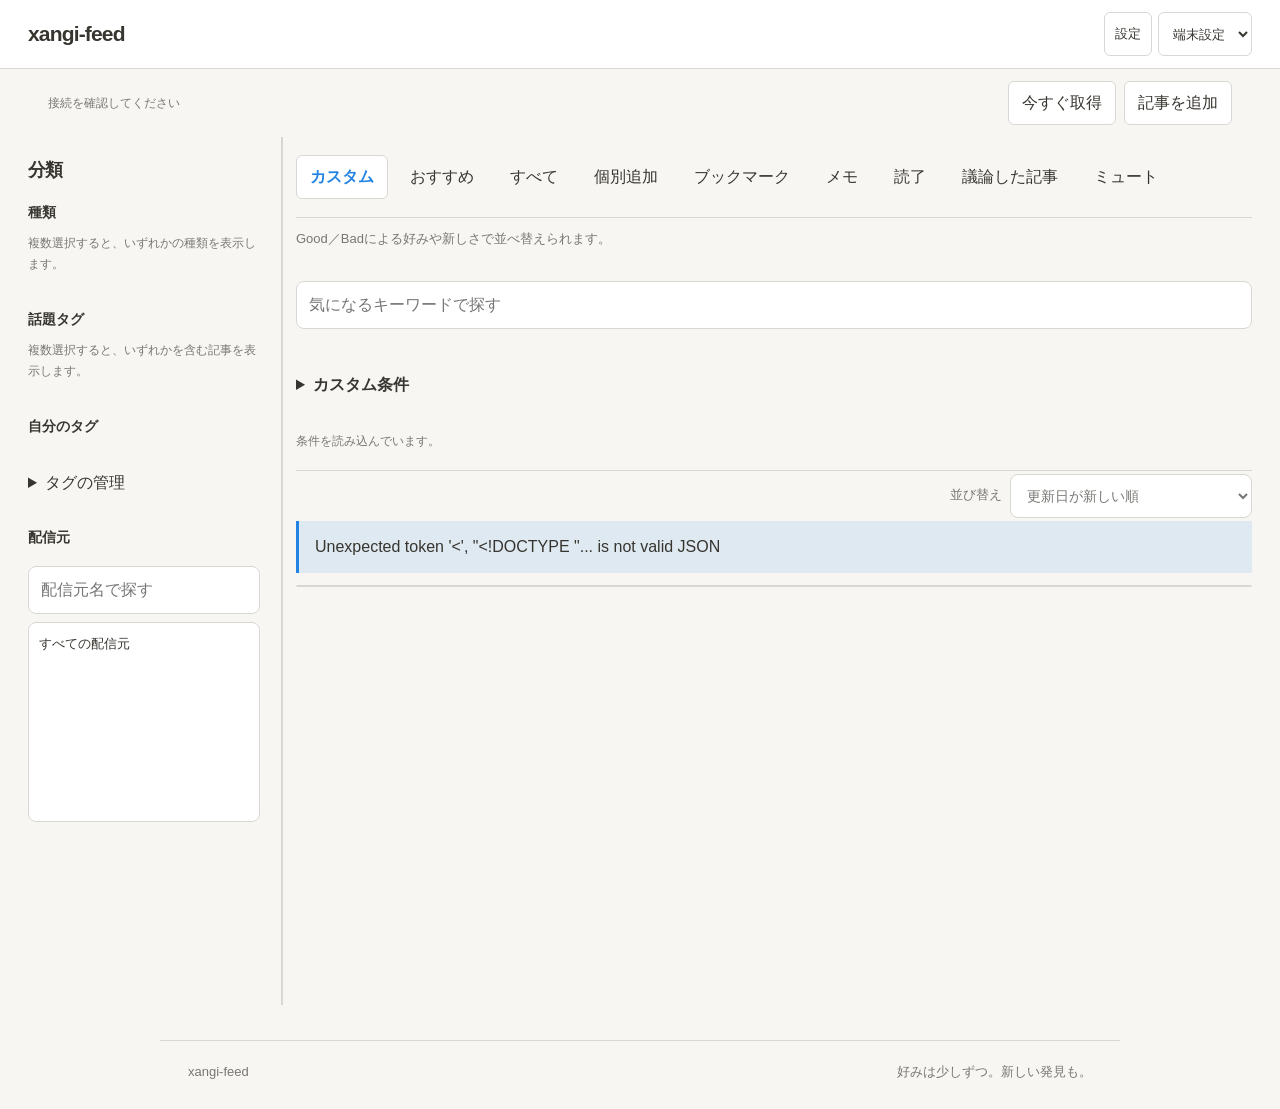
==== public/index.html @ bc4a249a "Release v0.1.0" ====
<!doctype html>
<html lang="ja">
<head>
  <meta charset="utf-8">
  <meta name="viewport" content="width=device-width,initial-scale=1">
  <meta name="color-scheme" content="light dark">
  <title>xangi-feed</title>
  <link rel="stylesheet" href="style.css">
  <script src="app.js" defer></script>
  <script type="module" src="bookmarklet-settings.js"></script>
</head>
<body>
  <header class="topbar">
    <div class="brand"><a href="/" id="home" class="home-link" hidden aria-label="xangiホーム"><svg viewBox="0 0 24 24" fill="none" stroke="currentColor" stroke-width="2" aria-hidden="true"><path d="m3 10 9-7 9 7v10H15v-7H9v7H3z"/></svg><span>xangiホーム</span></a><h1>xangi-feed</h1></div>
    <div class="header-preferences"><button id="settings-open">設定</button><label class="theme-select"><span class="sr-only">表示テーマ</span><select id="theme-select" aria-label="表示テーマ"><option value="system">端末設定</option><option value="light">ライト</option><option value="dark">ダーク</option></select></label></div>
  </header>
  <div class="feed-actions"><span id="sync-status">読み込み中</span><div><button id="refresh" aria-label="今すぐ取得" title="今すぐ取得">今すぐ取得</button><button id="article-open">記事を追加</button></div></div>
  <div class="reading-layout">
    <aside id="classification" aria-label="分類で絞り込む"><h2>分類</h2><div id="classification-controls">
      <section><h3>種類</h3><p class="muted">複数選択すると、いずれかの種類を表示します。</p><select id="kind" hidden><option value="">すべての種類</option><option value="tech">テック</option><option value="blog">ブログ</option><option value="podcast">Podcast</option><option value="paper">論文</option><option value="video">YouTube</option><option value="news">ニュース</option><option value="comic">漫画</option><option value="rss">その他の記事</option></select><nav id="kind-choices" aria-label="記事の種類"></nav></section>
      <section><h3>話題タグ</h3><p class="muted">複数選択すると、いずれかを含む記事を表示します。</p><div id="topic-choices" aria-label="話題タグ"></div></section>
      <section><h3>自分のタグ</h3><div id="manual-tag-choices" aria-label="自分のタグで絞り込む"></div><details id="tag-management"><summary>タグの管理</summary><p class="muted">削除するとすべての記事からタグを外します。記事は残ります。</p><div id="tag-management-list"></div><p id="tag-management-message" role="status"></p></details></section>
      <section><h3>配信元</h3><label for="source-search" class="sr-only">配信元を検索</label><input id="source-search" type="search" placeholder="配信元名で探す" maxlength="100"><label for="source" class="sr-only">配信元を選ぶ</label><select id="source" size="7"><option value="">すべての配信元</option></select><p id="source-match" class="muted" role="status"></p></section>
    </div></aside>
  <div id="resize-classification" role="separator" tabindex="0" aria-label="分類パネルの幅" aria-orientation="vertical" aria-controls="classification" title="ドラッグまたは左右キーで幅調整。ダブルクリックで初期幅に戻す"></div>
  <main class="shell">
    <nav class="tabs" aria-label="ニュースの表示">
      <button data-tab="recommended" aria-pressed="true">カスタム</button><button data-tab="discovery" aria-pressed="false">おすすめ</button><button data-tab="all" aria-pressed="false">すべて</button><button data-tab="manual" aria-pressed="false">個別追加</button><button data-tab="saved" aria-pressed="false">ブックマーク</button><button data-tab="notes" aria-pressed="false">メモ</button><button data-tab="read" aria-pressed="false">読了</button><button data-tab="discussed" aria-pressed="false">議論した記事</button><button data-tab="muted" aria-pressed="false">ミュート</button>
    </nav>
    <p id="view-description" class="muted">Good／Badによる好みや新しさで並べ替えられます。</p>
    <div class="filters"><button id="classification-open" aria-haspopup="dialog">分類で絞り込む</button><label class="search-label"><span class="sr-only">記事を検索</span><input id="search" type="search" placeholder="気になるキーワードで探す" maxlength="200"></label></div>
    <div id="active-filters" aria-label="選択中の絞り込み"></div>
    <section id="recommendation-panel" class="recommendation-panel" aria-labelledby="recommendation-title">
    <form id="recommendation-form"><fieldset id="recommendation-fields" disabled>
      <details id="recommendation-toggle"><summary id="recommendation-title">カスタム条件</summary>
      <label>好みの下限（点以上）<input name="recommendation_min_preference" type="number" min="-100" max="100" step="1" placeholder="指定なし"></label>
      <p class="muted">空欄は絞り込みなし。指定すると未評価の記事は除外します。並び順に関係なく適用します。</p>
      <div class="recommendation-quick"><label>好み・新しさ順の優先<select name="recommendation_priority"><option value="balanced">バランス</option><option value="fresh">新しさ</option><option value="interest">好み（Good／Bad）</option></select></label></div>
      <div id="recommendation-advanced">
      <label>表示期間（日）<input name="recommendation_days" type="number" min="0" max="365" required></label>
      <p class="muted">0は全期間。公開日が不明な記事は初回取得日で判断します。</p>
      <label class="check-label"><input name="recommendation_hide_bad" type="checkbox">Badを付けた記事を隠す</label>
      <label class="check-label"><input name="recommendation_mix_types" type="checkbox">好み・新しさ順では種類を交互に表示する</label>
      <p class="muted">「好み・新しさ順」を選んだときに種類ごとの優先順を適用します。他の並び順では交互にしません。条件変更だけで解説を再生成することはありません。</p>
      </div></details></fieldset>
      <p id="recommendation-message" class="muted" role="status">条件を読み込んでいます。</p><button id="recommendation-retry" type="button" hidden>もう一度試す</button></form></section>
    <section id="discovery-panel" hidden aria-labelledby="discovery-title">
      <h2 id="discovery-title">おすすめの記事</h2>
      <p>Goodで育った好みをもとに公開Webを定期探索します。公開フィードで確認できた最近30日以内の記事を表示します。</p>
      <form id="discovery-form"><fieldset id="discovery-fields" disabled><label class="check-label"><input name="discovery_enabled" type="checkbox">定期的に探す</label><label>探索間隔（時間）<input name="discovery_interval_hours" type="number" min="6" max="168" required value="24"></label><label class="discovery-prompt">検索のカスタムプロンプト<textarea name="discovery_prompt" rows="3" maxlength="2000" aria-describedby="discovery-prompt-help" placeholder="例：日本語の記事だけ。ローカルAIの実装例を優先し、広告・求人の記事は除く。"></textarea><span id="discovery-prompt-help" class="muted">自由な文章で検索語・言語・除外語・期間を指定できます。Good未登録でも検索できます。入力を止めると自動保存して検索します。同じ条件で検索し直すときは「今すぐ探す」を押してください。適用した条件は結果の上に表示します。</span></label><button id="discovery-refresh" type="submit">今すぐ探す</button></fieldset><p id="discovery-save-message" class="muted" role="status">設定を読み込んでいます。</p><button id="discovery-retry" type="button" hidden>保存を再試行</button></form>
      <p class="muted">記事のタイトルを押すと原文が開きます。配信元の登録は必要ありません。</p>
      <p id="discovery-message" role="status"></p>
      <div id="discovery-results" aria-label="おすすめの新しい記事"></div>
    </section>
    <div class="list-info"><p id="result-count"></p><label class="sort-control">並び替え<select id="sort"><option value="manual_added_at" hidden>個別に追加した順（新しい順）</option><option value="read_at" hidden>読了に追加した順（新しい順）</option><option value="updated" selected>更新日が新しい順</option><option value="published">公開日が新しい順</option><option value="preference">好み順（Good／Bad）</option><option value="recommended">好み・新しさ順</option></select></label><button id="new-items" hidden></button></div>
    <p id="notice" class="notice" role="status" hidden></p>
    <section id="feed" aria-label="ニュース一覧" aria-busy="true"></section>
    <button id="more" class="more" hidden>次の50件を表示</button>
    <noscript><p>記事の表示と評価にはJavaScriptが必要です。</p></noscript>
  </main>
  </div>
  <dialog id="classification-dialog" aria-labelledby="classification-title"><div class="dialog-toolbar"><h2 id="classification-title">分類で絞り込む</h2><button id="classification-close">一覧に戻る</button></div><div id="classification-mobile-slot"></div><button id="classification-done" class="primary">この条件で一覧を見る</button></dialog>
  <dialog id="article-link" aria-labelledby="article-link-title"><div class="dialog-toolbar"><h2 id="article-link-title">リンクを共有・コピー</h2><button id="article-link-close">閉じる</button></div>
    <p id="article-link-name"></p><p class="muted">原文は別タブ／ウィンドウで開きます。共有やコピーも使えます。</p>
    <div class="article-link-actions"><a id="article-link-open" target="_blank" rel="noopener noreferrer">別ウィンドウで原文を開く</a><button id="article-link-share">リンクを共有</button><button id="article-link-copy">URLをコピー</button></div>
    <label id="article-link-copy-fallback" hidden>コピーするURL<input id="article-link-url" readonly></label><p id="article-link-message" role="status"></p>
  </dialog>
  <dialog id="article-add"><div class="dialog-toolbar"><h2>記事を追加</h2><button id="article-close">閉じる</button></div>
    <form id="article-form"><label>記事URL（必須）<input name="url" type="url" autofocus required maxlength="4000" placeholder="https://example.com/article"></label>
      <label>タイトル（任意）<input name="title" maxlength="1000"></label>
      <label>抜粋（任意）<textarea name="summary" rows="4" maxlength="5000"></textarea></label>
      <p class="muted">この記事だけを追加し、公開ページのタイトルと本文を取得します。入力したタイトル・抜粋は優先します。YouTubeは動画情報と、設定がオンなら字幕または音声文字起こしを取得します。取得できない場合もURLを登録し、詳細から再取得できます。サイトは購読しません。</p>
      <button type="submit" class="primary">追加して開く</button><p id="article-error" role="alert"></p>
    </form>
  </dialog>
  <dialog id="detail"><div class="dialog-toolbar"><span>記事の詳細</span><button id="detail-close" aria-label="詳細を閉じる">閉じる</button></div><div id="detail-body"></div></dialog>
  <dialog id="discussion"><div class="dialog-toolbar"><h2>xangiと話す</h2><button id="discussion-close">閉じる</button></div>
    <p id="discussion-title"></p><form id="discussion-form">
      <label>追記プロンプト（任意）<textarea name="prompt" maxlength="4000" rows="4" placeholder="このニュースを手元で試すなら何から始めればよい？"></textarea></label>
      <label>エージェント（任意）<select name="agent_id"><option value="">xangiの既定</option></select></label>
      <label class="check-label"><input name="new_conversation" type="checkbox">新しい会話を作成する</label>
      <p class="muted" id="discussion-help">記事の文脈と追記を渡し、新しいタブで開きます。プロジェクトは指定せず作成します。</p>
      <button type="submit" class="primary">議論を開く</button><p id="discussion-message" role="status"></p>
    </form>
  </dialog>
  <dialog id="settings"><div class="dialog-toolbar"><h2>設定</h2><button id="settings-close">閉じる</button></div>
    <section id="bookmarklet-settings"><h3>ブックマークレット</h3><p>記事のページからURLとタイトルを受け取り、追加・Notion保存を選べます。</p><a id="settings-bookmarklet" draggable="true">xangi-feedに送る</a><label>登録用コード<textarea id="settings-bookmarklet-code" rows="4" readonly spellcheck="false"></textarea></label><button id="settings-bookmarklet-copy" type="button">コードをコピー</button><p id="settings-bookmarklet-message" role="status"></p><p class="muted">PCではリンクをブックマークバーへドラッグ。iPhoneでは通常のブックマークを作り、URL欄をこのコードへ置き換えます。</p><a href="capture">詳しい登録手順・受け取り画面</a></section>
    <section id="ios-link-settings" hidden><h3>iPhone PWAのリンク</h3><label class="check-label"><input id="ios-external-safari" type="checkbox">Safariアプリで開く</label><p class="muted">初期設定はOFFです。この端末でONにするとHTTPSの記事をSafariアプリへ渡します。iOSのバージョンによって起動しない場合は、OFFで通常リンクに戻せます。HTTPの記事は通常リンクで開きます。</p><p id="ios-link-status" role="status"></p></section>
    <section><h3>リンクカード</h3><form id="preview-form"><label class="check-label"><input name="show_link_previews" type="checkbox" checked>リンク先の画像・タイトル・サイト名を表示する</label><p class="muted">初期設定はON。画面に近い記事からプレビューを取得します。画像がない場合は文字だけ表示します。</p><button type="submit">リンクカードの設定を保存</button><p id="preview-message" role="status"></p></form></section>
    <section><h3>読了の動作</h3><form id="reading-form"><label class="check-label"><input name="mark_read_on_open" type="checkbox" checked>記事・動画・音声のリンクを開いたら読了にする</label><p class="muted">初期設定はON。OFFなら「読んだ／視聴済み」を選ぶまで未読のままです。記事詳細を見るだけ、共有・コピー、Notion保存では読了にしません。</p><button type="submit">読了の設定を保存</button><p id="reading-message" role="status"></p></form></section>
    <section><h3>日本語の要点・AIコメント</h3><p class="muted">登録済みAIへ記事の抜粋とxangi-searchの関連記録を渡し、要点と推薦コメントを生成します。コメントは吹き出しで表示し、使った記録を確認できます。関連記録がない場合も取得状態を明示します。好みの点数はGood／Badで計算します。担当はこの画面で確認・変更できます。入力はフィードの本文・要旨で、全文・音声は未確認です。</p><form id="ai-form"><label>自動解説<select name="enabled"><option value="true">有効</option><option value="false">停止</option></select></label><label>エージェント<select name="agent_id" aria-describedby="agent-help agent-model" required></select></label><p id="agent-help" class="muted">xangi本体に登録したエージェントを、同じモデル・接続設定で使います。この拡張だけの設定です。</p><p id="agent-model" class="muted"></p><label>AIの待ち時間（秒）<input name="timeout_seconds" type="number" min="1" max="1800" required></label><label>取得1回あたりの自動解説件数<input name="automatic_limit" type="number" min="0" max="100"></label><p class="muted">一覧を表示すると先頭50件も解説待ちに追加します。自動件数0でもこの処理は残ります。停止中は新たにAIへ送りません。</p><button type="submit">解説の設定を保存</button><p id="ai-message" role="status"></p></form></section>
    <section><h3>AIとスキルによるNotion保存</h3>
      <p class="muted">保存ボタンを押すと担当AIへ依頼します。何をどこへ保存するかは、利用者ごとの保存スキルで決めます。結果や不足情報は保存用の会話で確認できます。</p>
      <form id="save-form"><label>保存担当AI<select name="save_agent_id"><option value="">xangiの既定</option></select></label>
      <label>保存スキル名<input name="save_skill_name" required maxlength="64" pattern="[a-z0-9][a-z0-9-]{0,63}" value="xangi-feed-save"></label>
      <p class="muted">標準のxangi-feed-saveをコピーして、保存対象・保存先・形式を自分の方針へ変更できます。</p>
      <button type="submit">保存担当とスキルを設定</button><p id="save-message" role="status"></p></form></section>
    <section><h3>好みの集計</h3><div id="profile"></div><p class="muted">「好き」は似た話題を増やし、「興味なし」は減らします。重複・要約の問題は好みに反映しません。無反応や議論の有無は評価に使いません。</p><button id="reset">評価をリセット</button></section>
    <section><h3>配信元</h3><p class="muted">起動中は30分ごとに取得。停止は取得を休止し、削除は配信元の登録を一覧から外します。どちらも取得済みの記事・評価・メモ・会話は残ります。</p><p id="source-message" role="status" tabindex="-1"></p><div id="sources"></div></section>
    <section><h3>配信元を追加</h3><form id="source-form"><label>名前<input name="name" required maxlength="100" autocomplete="off"></label><label>取得方法<select name="adapter"><option value="rss">RSS / Atom</option></select></label><p id="source-adapter-help" class="muted"></p><label>配信元URL（YouTubeは@ハンドル・IDも可）<input name="url" required type="text" placeholder="https://example.com/feed.xml"></label><label>種類<select name="kind"><option value="tech">テック</option><option value="blog">ブログ</option><option value="news">ニュース</option><option value="comic">漫画</option><option value="rss">その他の記事</option><option value="podcast">Podcast</option><option value="paper">論文</option><option value="video">YouTube</option></select></label><button type="submit" class="primary">追加する</button><p id="source-error" role="alert"></p></form></section>
  </dialog>
  <footer class="shell footer">xangi-feed <span>好みは少しずつ。新しい発見も。</span></footer>
</body>
</html>
---- public/style.css ----
/* Reference: supplied reading-feed image;
custom editorial app. */
/* Quality review: quiet separators, readable measure, visible states, no remote assets. */
:root {
  color-scheme:light dark;
  --bg:#f7f6f3;
  --surface:#fff;
  --ink:#37352f;
  --muted:#787774;
  --line:#d8d7d4;
  --accent:#2383e2;
  --accent-soft:#2383e21c;
  --bad:#a33535;
  --focus:#2383e2;
  --shadow:#0003;
  --font:Inter,ui-sans-serif,-apple-system,BlinkMacSystemFont,"Segoe UI","Noto Sans JP",sans-serif;
  --serif:ui-serif,"Noto Serif JP",serif
}
:root[data-theme="dark"] {
  color-scheme:dark;
  --bg:#202020; --surface:#191919; --ink:#efefed; --muted:#aaa9a5;
  --line:#40403d; --accent:#6eaff1; --accent-soft:#2383e238;
  --bad:#ff9690; --focus:#ffd166; --shadow:#0008;
}
:root[data-theme="light"] { color-scheme:light; }
* {
  box-sizing:border-box
}
html,body {
  margin:0;
  overflow-x:clip
}
body {
  background:var(--bg);
  color:var(--ink);
  font:16px/1.75 var(--font)
}
button,input,select {
  font:inherit;
  color:inherit
}
button,select {
  cursor:pointer
}
button {
  border:1px solid var(--line);
  background:var(--surface);
  border-radius:6px;
  padding:7px 13px;
  min-height:44px;
  line-height:1.5
}
button:hover {
  border-color:var(--accent);
  background:var(--accent-soft)
}
button:disabled {
  cursor:wait;
  opacity:.6
}
button.primary {
  background:var(--accent);
  color:var(--surface);
  border-color:var(--accent)
}
button[aria-pressed=true] {
  background:var(--accent-soft);
  border-color:var(--accent);
  color:var(--accent)
}
button.bad[aria-pressed=true] {
  color:var(--bad);
  border-color:var(--bad)
}
a {
  color:var(--accent);
  text-underline-offset:4px
}
a,button,input,select {
  touch-action:manipulation
}
a:focus-visible,button:focus-visible,input:focus-visible,select:focus-visible,summary:focus-visible {
  outline:3px solid var(--focus);
  outline-offset:3px
}
input,select {
  border:1px solid var(--line);
  border-radius:8px;
  background:var(--surface);
  padding:9px 12px;
  min-height:44px;
  max-width:100%
}
input {
  width:100%
}
h1,h2,h3,p {
  margin:0
}
h1,h2,h3 {
  line-height:1.5;
  overflow-wrap:break-word;
  min-width:0
}
h1 {
  font-size:24px;
  letter-spacing:-.6px
}
h1 span {
  font-weight:400;
  color:var(--muted)
}
h2 {
  font-size:30px;
  letter-spacing:-.6px
}
h3 {
  font-size:19px
}
.topbar {
  max-width:1240px;
  margin:auto;
  padding:22px 34px;
  display:flex;
  align-items:center;
  justify-content:space-between;
  border-bottom:1px solid var(--line);
  gap:20px
}
.brand {
  display:flex;
  align-items:center;
  gap:12px
}
.brand a {
  text-decoration:none;
  font-size:27px
}
.shell {
  max-width:900px;
  margin:auto;
  padding:0 28px
}
.tabs {
  display:flex;
  gap:8px;
  padding-top:18px;
  padding-bottom:18px;
  border-bottom:1px solid var(--line);
  overflow-x:auto
}
.tabs button {
  white-space:nowrap;
  background:transparent;
  border-color:transparent
}
.tabs button[aria-pressed=true] {
  background:var(--surface);
  border-color:var(--line);
  color:var(--accent);
  font-weight:700
}
.filters {
  display:flex;
  gap:10px;
  padding:20px 0 4px;
  flex-wrap:wrap
}
.search-label {
  flex:1;
  min-width:200px
}
.list-info {
  flex-wrap:wrap;
  display:flex;
  justify-content:space-between;
  align-items:center;
  min-height:50px;
  gap:12px;
  font-size:13px;
  color:var(--muted)
}
.sort-control {
  display:flex;
  align-items:center;
  gap:8px;
  flex-wrap:wrap;
}
.sort-control select {
  font-size:14px;
}
.news {
  padding:27px 0;
  border-top:1px solid var(--line)
}
.news-top {
  display:flex;
  align-items:center;
  gap:10px;
  flex-wrap:wrap;
  color:var(--muted);
  font-size:13px;
  margin-bottom:9px
}
.kind {
  font-weight:650;
  color:var(--accent)
}
.news-title {
  display:block;
  text-decoration:none;
  color:var(--ink);
  font-size:23px;
  font-weight:700;
  line-height:1.55;
  padding:0;
  text-align:left;
  min-height:0;
  border:0;
  background:none;
  border-radius:0;
  overflow-wrap:anywhere
}
.news-title:hover {
  background:none;
  color:var(--accent)
}
.excerpt {
  margin-top:10px;
  font-size:16px;
  line-height:1.9;
  overflow-wrap:anywhere;
  white-space:pre-wrap
}
.news .excerpt {
  display:-webkit-box;
  -webkit-line-clamp:3;
  -webkit-box-orient:vertical;
  overflow:hidden;
  color:var(--muted)
}
.evidence {
  font-size:12px;
  color:var(--muted);
  margin:12px 0
}
.topics {
  display:flex;
  gap:6px;
  flex-wrap:wrap;
  margin-top:12px
}
.topic {
  padding:2px 8px;
  border-radius:5px;
  background:var(--accent-soft);
  font-size:12px;
  color:var(--accent)
}
.actions {
  display:flex;
  flex-direction:column;
  align-items:stretch;
  gap:10px;
  margin-top:17px
}
.rating-actions, .article-actions {
  display:flex;
  gap:8px;
  flex-wrap:wrap;
  align-items:center
}
.actions a {
  padding:7px 3px;
  min-height:44px
}
.actions .discuss {
  margin-left:auto
}
.rating-control {
  display:inline-flex;
  align-items:center;
  gap:6px
}
.rating-icon {
  width:20px;
  height:20px;
  flex:none;
  fill:none;
  stroke:currentColor;
  stroke-width:1.7;
  stroke-linejoin:round
}
.recommendation {
  font-size:12px;
  color:var(--muted);
  margin-top:12px
}
.empty {
  padding:50px 0;
  text-align:center
}
.empty h3 {
  margin-bottom:12px
}
.empty p {
  color:var(--muted);
  margin:8px 0
}
.notice {
  padding:12px 16px;
  background:var(--accent-soft);
  border-left:3px solid var(--accent);
  margin-bottom:12px;
  overflow-wrap:anywhere
}
.more {
  display:block;
  margin:22px auto 45px
}
.footer {
  display:flex;
  justify-content:space-between;
  gap:16px;
  border-top:1px solid var(--line);
  margin-top:35px;
  padding-top:20px;
  padding-bottom:25px;
  font-size:13px;
  color:var(--muted)
}
dialog {
  border:1px solid var(--line);
  border-radius:16px;
  background:var(--surface);
  color:var(--ink);
  max-width:760px;
  width:calc(100% - 32px);
  max-height:90dvh;
  padding:26px;
  box-shadow:0 20px 80px var(--shadow)
}
dialog::backdrop {
  background:var(--shadow)
}
.dialog-toolbar {
  position:sticky;
  top:0;
  z-index:1;
  background:var(--surface);
  display:flex;
  justify-content:space-between;
  align-items:center;
  gap:12px;
  border-bottom:1px solid var(--line);
  padding-bottom:17px;
  margin-bottom:22px
}
.dialog-toolbar h2 {
  font-size:23px
}
dialog section+section {
  border-top:1px solid var(--line);
  padding-top:22px;
  margin-top:25px
}
.muted {
  color:var(--muted);
  font-size:13px;
  margin:10px 0
}
.detail-title {
  font-size:26px;
  margin:8px 0 15px
}
.source-row {
  padding:13px 0;
  border-bottom:1px solid var(--line);
  overflow-wrap:anywhere
}
.source-heading {
  display:flex;
  justify-content:space-between;
  align-items:center;
  gap:14px
}
.source-error {
  color:var(--bad);
  font-size:13px;
  margin-top:5px
}
.source-info {
  font-size:12px;
  color:var(--muted)
}
form {
  display:grid;
  grid-template-columns:minmax(0,1fr);
  gap:14px;
  margin-top:16px
}
form label {
  display:grid;
  grid-template-columns:minmax(0,1fr);
  gap:4px;
  font-size:14px
}
form .check-label {
  display:flex;
  align-items:center;
  gap:10px;
  min-height:44px;
}
input[type=checkbox] {
  width:22px;
  height:22px;
  min-height:22px;
  flex-shrink:0;
}
form button {
  justify-self:start
}
#source-error {
  color:var(--bad);
  font-size:13px
}
.stats {
  display:flex;
  gap:24px;
  margin:10px 0
}
.stats strong {
  font-size:26px
}
.profile-topics {
  display:flex;
  flex-wrap:wrap;
  gap:8px
}
.reason {
  font-size:13px;
  margin-top:14px;
  display:flex;
  align-items:center;
  gap:9px;
  flex-wrap:wrap
}
.sr-only {
  position:absolute;
  width:1px;
  height:1px;
  margin:-1px;
  clip:rect(0,0,0,0);
  overflow:hidden
}
[hidden] {
  display:none!important
}
textarea {
  font:inherit;
  color:var(--ink);
  background:var(--surface);
  border:1px solid var(--line);
  border-radius:8px;
  padding:10px;
  width:100%;
  resize:vertical;
}
textarea:focus-visible {
  outline:3px solid var(--focus);
  outline-offset:3px;
}
.comment-label {
  color:var(--accent);
  font-size:13px;
  font-weight:700;
  margin-top:16px;
}
.personal-comment {
  padding-left:12px;
  border-left:3px solid var(--line);
  margin-top:6px;
  line-height:1.9;
  overflow-wrap:anywhere;
}
@media(max-width:640px) {
  .topbar {
    padding:16px;
    align-items:flex-start;
    gap:12px;
    flex-direction:column
  }
  .shell {
    padding-left:18px;
    padding-right:18px
  }
  .tabs {
    padding-top:12px;
    gap:2px
  }
  .tabs button {
    padding:7px 10px;
    font-size:14px
  }
  .filters {
    gap:8px
  }
  .search-label {
    flex-basis:100%
  }
  .filters>label:not(.search-label) {
    flex:1;
    min-width:0
  }
  .filters select {
    width:100%;
    font-size:14px
  }
  .news-title {
    font-size:21px
  }
  .news {
    padding:23px 0
  }
  .actions {
    gap:7px
  }
  .actions button {
    padding:7px 10px;
    font-size:14px
  }
  .actions .discuss {
    margin-left:0
  }
  .footer {
    flex-direction:column;
    gap:4px
  }
  dialog {
    padding:19px;
    width:calc(100% - 20px)
  }
  .detail-title {
    font-size:23px
  }
}


.note-preview {
  white-space:pre-wrap;
  overflow-wrap:anywhere;
  color:var(--muted);
  max-height:5em;
  overflow:auto;
}
.note-editor {
  border-top:1px solid var(--line);
  margin-top:24px;
  padding-top:16px;
}
.notion-status, .note-message {
  overflow-wrap:anywhere;
}

/* Reading list: quiet rows, one compact toolbar, secondary actions on demand. */
.shell {
  max-width:960px;
}
#feed {
  background:var(--surface);
  border:1px solid var(--line);
  border-radius:12px;
  padding:0 24px;
}
.news {
  padding:24px 0;
}
.news:last-child {
  border-bottom:0;
}
.news-title {
  font-size:21px;
  line-height:1.55;
}
.news .excerpt {
  -webkit-line-clamp:2;
  font-size:15px;
  margin:8px 0;
}
.news .comment-detail>.evidence, .news .editorial>.evidence, .news .recommendation {
  display:none;
}
.news .topics {
  margin-top:10px;
}
.news .topic:nth-child(n+4) {
  display:none;
}
.actions.compact-actions {
  flex-direction:row;
  flex-wrap:nowrap;
  gap:4px;
  align-items:center;
  margin-top:16px;
}
.article-mute {
  display:flex;
  justify-content:flex-end;
  flex:none;
}
.mute-control {
  min-height:44px;
  font-size:14px;
}
.icon-button {
  display:inline-flex;
  align-items:center;
  justify-content:center;
  flex:none;
  width:44px;
  height:44px;
  min-height:44px;
  padding:0;
  background:transparent;
  border:1px solid transparent;
  border-radius:8px;
  color:var(--muted);
}
.icon-button:hover, .icon-button:focus-visible, .more-actions[open]>summary {
  background:var(--accent-soft);
  color:var(--accent);
}
.icon-button[aria-pressed=true] {
  color:var(--accent);
  background:var(--accent-soft);
  border-color:var(--accent);
}
.action-icon {
  width:20px;
  height:20px;
  fill:none;
  stroke:currentColor;
  stroke-width:1.7;
  stroke-linecap:round;
  stroke-linejoin:round;
}
.notion-action {
  margin-left:auto;
  min-width:96px;
  padding:7px 10px;
  font-size:14px;
  font-weight:600;
  color:var(--accent);
  background:var(--accent-soft);
  border-color:transparent;
}
.more-actions {
  position:relative;
  flex:none;
}
.more-actions>summary {
  display:flex;
  cursor:pointer;
  list-style:none;
}
.more-actions>summary::-webkit-details-marker {
  display:none;
}
.action-menu {
  position:absolute;
  right:0;
  bottom:calc(100% + 8px);
  width:224px;
  padding:6px;
  display:flex;
  flex-direction:column;
  gap:2px;
  background:var(--surface);
  border:1px solid var(--line);
  border-radius:10px;
  box-shadow:0 8px 24px var(--shadow);
  z-index:5;
}
.more-actions:not([open])>.action-menu {
  display:none;
}
.action-menu button, .action-menu a {
  width:100%;
  margin:0;
  padding:9px 12px;
  border:0;
  text-align:left;
  border-radius:6px;
  text-decoration:none;
}
.actions .action-menu .discuss {
  margin-left:0;
}
.detail-actions {
  display:flex;
  flex-wrap:wrap;
  gap:6px;
}
#detail .compact-actions {
  flex-wrap:wrap;
}
.notion-status:empty {
  display:none;
}
.news .notion-status {
  font-size:12px;
  margin:8px 0 0;
}
@media(max-width:600px) {
  #feed {
    padding:0 12px;
    border-radius:10px;
  }
  .news-title {
    font-size:19px;
  }
  .news .news-top {
    font-size:11px;
    gap:4px 8px;
  }
  .actions.compact-actions {
    gap:2px;
  }
  .compact-actions .icon-button {
    width:40px;
    min-width:40px;
    padding:0;
  }
  .notion-action {
    min-width:88px;
    padding:7px 6px;
  }
}
@media(max-width:600px) {
  .topbar {
    display:grid;
    grid-template-columns:minmax(0,1fr) 44px auto;
    padding:12px 18px;
    gap:6px 8px;
    align-items:center;
  }
  .brand {
    min-width:0;
    gap:6px;
  }
  .brand h1 {
    font-size:22px;
  }
  #refresh {
    grid-column:2;
    grid-row:1;
    width:44px;
    padding:0;
    font-size:0;
  }
  #refresh::before {
    content:'↻';
    font-size:24px;
  }
  #article-open {
    grid-column:3;
    grid-row:2;
  }
  #settings-open {
    grid-column:3;
    grid-row:1;
  }
  #view-description {
    position:absolute;
    width:1px;
    height:1px;
    overflow:hidden;
    clip-path:inset(50%);
  }
  .filters {
    margin-top:14px;
  }
}
.news:first-child {
  border-top:0;
}

.source-controls {
  display:flex;
  flex-wrap:wrap;
  gap:8px;
}

/* Classification uses the same sidebar/drawer flow as xangi-tasks. */
.reading-layout {
  display:grid;
  grid-template-columns:var(--classification-width,240px) 28px minmax(0,1fr);
  gap:0;
  max-width:1280px;
  margin:0 auto;
  padding:0 28px;
}
.reading-layout > main.shell { width:100%; min-width:0; padding:0; margin:0; }
#classification { position:sticky; top:16px; align-self:start; max-height:calc(100dvh - 32px); overflow-y:auto; padding:20px 8px 24px 0; }
#classification h2 { font-size:18px; margin:0 0 18px; }
#classification-controls section { margin:0 0 24px; }
#classification-controls h3 { font-size:14px; margin:0 0 10px; }
#classification-controls .muted { font-size:12px; margin:6px 0 10px; }
#kind-choices { display:grid; gap:4px; }
.classification-choice { text-align:left; border-color:transparent; background:transparent; min-height:44px; }
.classification-choice[aria-pressed=true], #topic-choices [aria-pressed=true] { background:var(--accent-soft); border-color:var(--accent); color:var(--accent); font-weight:700; }
#topic-choices, #active-filters { display:flex; flex-wrap:wrap; gap:8px; }
#topic-choices .topic, .topics button.topic { min-height:40px; cursor:pointer; white-space:normal; }
#source-search, #source { width:100%; min-width:0; margin-top:8px; }
#source { padding:4px; height:200px; font-size:13px; }
#source option { padding:8px 6px; }
#classification-open { display:none; }
#active-filters { padding:10px 0 0; }
#active-filters:empty { display:none; }
.filter-chip { max-width:100%; overflow-wrap:anywhere; text-align:left; font-size:13px; border-color:var(--accent); }
.clear-filters { font-size:13px; }
#classification-dialog { margin:0; inset:0 auto 0 0; width:min(360px,92vw); max-width:92vw; height:100dvh; max-height:100dvh; border-radius:0; padding:18px; }
#classification-dialog .dialog-toolbar { position:sticky; top:-18px; background:var(--surface); z-index:1; }
#classification-done { position:sticky; bottom:0; width:100%; margin-top:12px; }
@media (max-width:900px) {
  .reading-layout { display:block; padding:0 18px; }
  #classification { display:none; }
  #classification-open { display:inline-flex; align-items:center; min-height:44px; }
  .reading-layout .filters { display:flex; flex-wrap:wrap; gap:10px; }
  .reading-layout .search-label { flex:1; min-width:180px; }
}

.manual-tags, .manual-tag-assigned, #manual-tag-choices { display:flex; flex-wrap:wrap; align-items:center; gap:8px; }
.manual-tags:empty { display:none; }
.manual-tags { margin-top:12px; }
.tag-caption { font-size:12px; color:var(--muted); }
.manual-tags .topic, #manual-tag-choices .topic { min-height:44px; max-width:100%; overflow-wrap:anywhere; }
#manual-tag-choices [aria-pressed=true] { border-color:var(--accent); font-weight:700; }
.manual-tag-editor input { width:100%; }
.manual-tag-editor form { margin-top:12px; }
.tag-management-row { display:flex; align-items:center; justify-content:space-between; gap:10px; padding:8px 0; }
.tag-management-row span { min-width:0; overflow-wrap:anywhere; }
#tag-management { margin-top:12px; }
#tag-management summary { cursor:pointer; min-height:44px; padding-top:10px; }

.recommendation-panel { padding:14px 0 8px; border-bottom:1px solid var(--line); }
.recommendation-panel h2 { font-size:14px; margin:0 0 10px; }
#recommendation-fields { border:0; padding:0; margin:0; min-width:0; }
.recommendation-quick { display:flex; flex-wrap:wrap; align-items:end; gap:10px 14px; }
.recommendation-quick > label:not(.check-label) { flex:1; min-width:160px; }
.recommendation-quick select { width:100%; }
.recommendation-quick .check-label { flex-basis:100%; }
#recommendation-advanced { margin-top:10px; }
#recommendation-advanced summary { cursor:pointer; min-height:44px; padding:10px 0; }
#recommendation-advanced .muted, #recommendation-message { font-size:12px; }
.article-link-actions { display:grid; gap:12px; padding:16px 0; }
.article-link-actions a { display:flex; align-items:center; min-height:44px; padding:8px 12px; border:1px solid var(--line); border-radius:8px; }
#article-link-name, #article-link-message { overflow-wrap:anywhere; }
#article-link-url { width:100%; }

/* Keep the existing gutter as a generous resize target. */
#resize-classification { position:sticky; top:16px; align-self:start; height:calc(100dvh - 32px); cursor:col-resize; touch-action:none; outline-offset:-4px; }
#resize-classification::after { content:''; position:absolute; top:0; bottom:0; left:13px; width:2px; background:var(--line); }
#resize-classification:hover::after, #resize-classification:focus-visible::after { background:var(--accent); }
#resize-classification:focus-visible { outline:2px solid var(--focus); }
body.resizing-classification { cursor:col-resize; user-select:none; }
#classification { min-width:0; overflow-wrap:anywhere; }
@media (max-width:900px) {
  #resize-classification { display:none; }
}

.notion-mark { display:none; }
@media(max-width:600px) {
  .compact-actions .notion-action { min-width:40px; width:40px; padding:0; flex:none; }
  .compact-actions .notion-label { display:none; }
  .compact-actions .notion-mark { display:inline; }
}

#recommendation-toggle > summary { cursor:pointer; min-height:44px; padding:8px 0; font-weight:700; }
#recommendation-toggle > summary:focus-visible { outline:2px solid var(--focus); outline-offset:2px; }

.captured-body { white-space:pre-wrap; overflow-wrap:anywhere; line-height:1.8; }

#bookmarklet-settings label { display:block; margin:12px 0 8px; }
#settings-bookmarklet-code { width:100%; font:12px/1.5 ui-monospace,monospace; }
#settings-bookmarklet { display:inline-block; margin:8px 0; padding:8px 12px; border:1px solid var(--line); border-radius:6px; }
.recommendation-source { margin-block:16px; padding-inline-start:12px; border-inline-start:2px solid var(--line); overflow-wrap:anywhere; }
.recommendation-source .excerpt { white-space:pre-wrap; }
.preference-score { font-weight:700; color:var(--accent); }
.news-top .publisher {
  color:var(--ink);
  font-size:15px;
  font-weight:650;
  line-height:1.5;
  overflow-wrap:anywhere;
}
.ai-comment {
  position:relative;
  margin:18px 0 12px 8px;
  padding:14px 16px;
  border:1px solid var(--line);
  border-radius:12px;
  background:var(--accent-soft);
  color:var(--ink);
  overflow-wrap:anywhere;
}
.ai-comment::before {
  content:"";
  position:absolute;
  top:19px;
  left:-5px;
  width:8px;
  height:8px;
  border-left:1px solid var(--line);
  border-bottom:1px solid var(--line);
  background:var(--accent-soft);
  transform:rotate(45deg);
}
.ai-comment-label { margin:0 0 7px; font-size:13px; font-weight:700; color:var(--accent); }
.ai-comment-text { margin:0; font-size:15px; line-height:1.8; white-space:pre-wrap; }
.ai-comment-basis { margin:9px 0 0; font-size:12px; line-height:1.6; color:var(--muted); }
.ai-comment-records { margin-top:10px; font-size:13px; }
.ai-comment-records > summary { min-height:44px; cursor:pointer; padding:10px 0; }
.ai-comment-records > summary:focus-visible { outline:2px solid var(--focus); outline-offset:2px; }
.ai-comment-records .excerpt { font-size:13px; line-height:1.7; }
.ai-comment-regenerate { margin-top:10px; font-size:12px; }

#discovery-form { display: flex; align-items: end; flex-wrap: wrap; gap: 12px; }
#discovery-form label { min-width: 0; }
#discovery-results { display: grid; gap: 16px; margin-top: 16px; }
.discovery-card { padding: 16px; overflow-wrap: anywhere; }
.discovery-card a, .discovery-card button { margin: 8px 12px 0 0; }
#discovery-panel { min-width: 0; }

#discovery-title { font-size: 22px; line-height: 1.4; }

/* Extension chrome follows xangi-tasks: home SVG, compact controls, shared theme. */
.topbar { flex-direction:row; max-width:none; min-height:66px; padding:12px 28px; gap:16px; background:var(--surface); }
.topbar .brand { gap:16px; min-width:0; }
.topbar .brand h1 { margin:0; font:700 21px/1.3 var(--font); letter-spacing:-.04em; white-space:nowrap; }
.topbar .home-link { display:inline-flex; align-items:center; gap:8px; min-height:44px; padding:0 12px; border:1px solid var(--line); border-radius:6px; color:var(--ink); font-size:13px; }
.topbar .home-link[hidden] { display:none; }
.home-link svg { width:18px; height:18px; flex-shrink:0; }
.header-preferences { display:flex; align-items:center; gap:6px; min-width:0; }
.header-preferences button, .theme-select select { min-height:44px; height:44px; padding:7px 10px; border-radius:6px; font-size:13px; white-space:nowrap; }
.theme-select { display:flex; min-width:0; }
.feed-actions { max-width:1240px; margin:auto; padding:12px 28px; display:flex; align-items:center; justify-content:space-between; gap:12px; }
.feed-actions > span { color:var(--muted); font-size:12px; }
.feed-actions > div { display:flex; gap:8px; flex-shrink:0; }
#discovery-form .discovery-prompt { display:flex; flex:1 1 100%; flex-direction:column; gap:6px; }
.discovery-prompt textarea { width:100%; min-height:96px; resize:vertical; font:inherit; border:1px solid var(--line); border-radius:6px; padding:10px; color:var(--ink); background:var(--surface); }
.discovery-prompt .muted { font-size:13px; }
@media(max-width:900px) {
  .topbar { display:flex; min-height:60px; padding:8px 12px; gap:8px; flex-wrap:nowrap; }
  .topbar .brand { gap:8px; }
  .topbar .brand h1 { display:none; }
  .topbar .home-link { width:44px; padding:0; justify-content:center; }
  .topbar .home-link span { display:none; }
  .feed-actions { padding:6px 16px; gap:8px; flex-wrap:nowrap; }
  .feed-actions > span { flex:1 1 0; min-width:0; line-height:1.35; overflow-wrap:anywhere; }
  .feed-actions > div { margin-left:auto; }
}

@media(max-width:900px) { .topbar .brand:has(.home-link[hidden]) h1 { display:block; font-size:18px; } }

#discovery-form { display:block; }
#discovery-fields { display:flex; align-items:end; flex-wrap:wrap; gap:12px; border:0; margin:0; padding:0; min-width:0; }
#discovery-save-message { margin:8px 0; font-size:13px; }

.link-card { display:block; max-width:400px; margin:10px 0; border:1px solid var(--line); border-radius:10px; overflow:hidden; color:var(--ink); background:var(--surface); text-decoration:none; }
.link-card:hover { border-color:var(--accent); }
.link-card img { display:block; width:100%; height:clamp(96px,25vw,160px); object-fit:contain; background:var(--bg); }
.link-card-text { display:flex; flex-direction:column; gap:3px; padding:10px 12px; overflow-wrap:anywhere; }
.link-card-title { font-size:15px; line-height:1.45; }
.link-card-site { font-size:12px; color:var(--muted); }
.link-card-description { font-size:13px; display:-webkit-box; -webkit-line-clamp:2; -webkit-box-orient:vertical; overflow:hidden; }
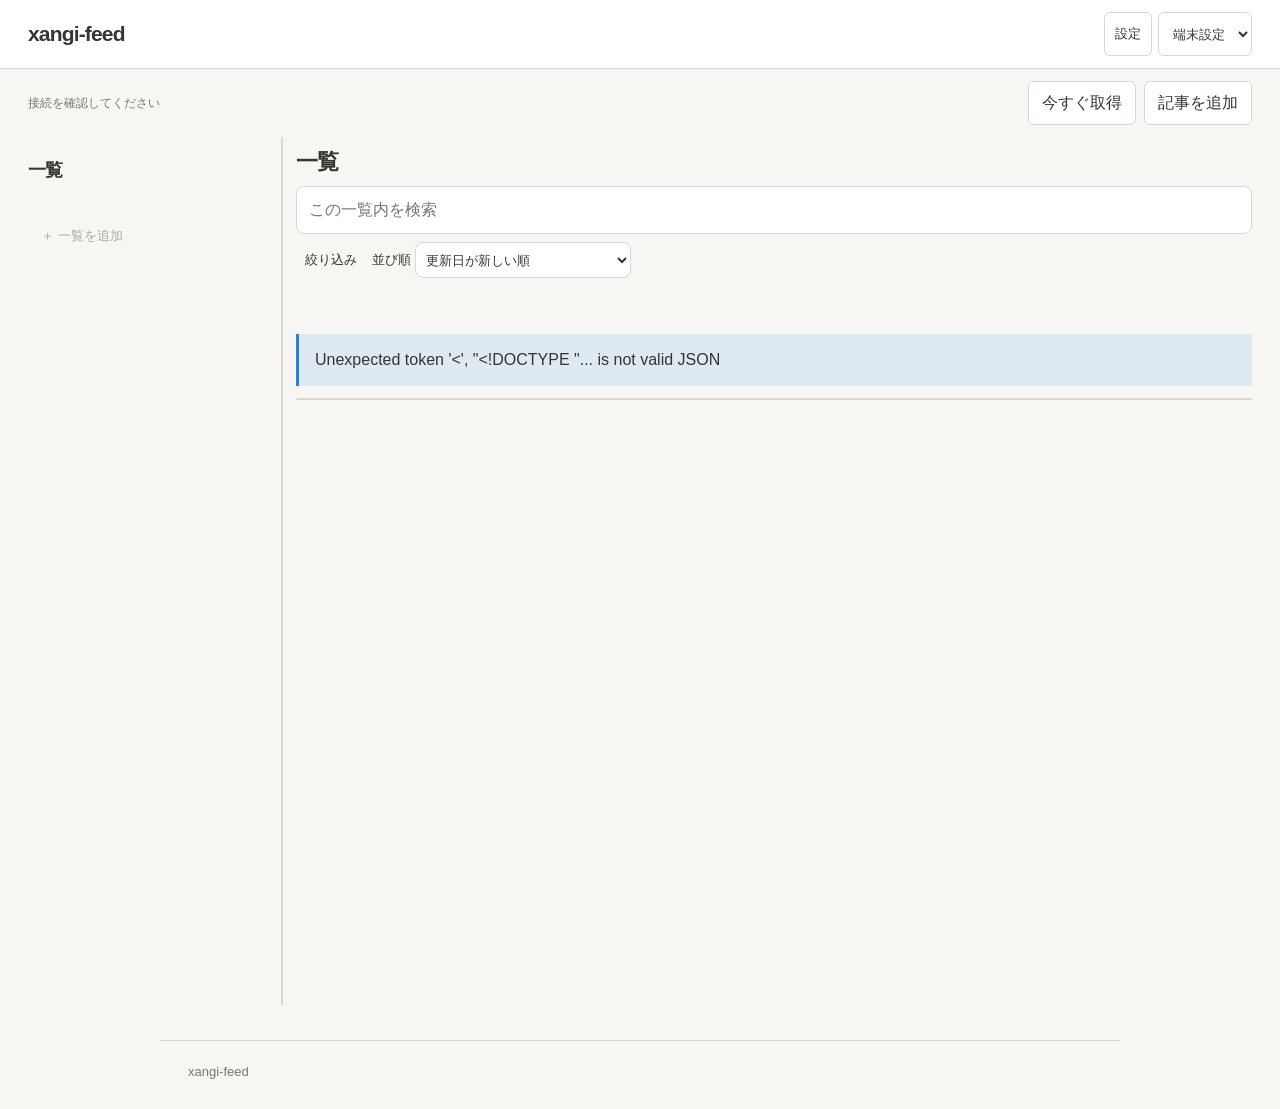
==== commit 75bd8831: "Release v0.1.1" ====
--- a/public/index.html
+++ b/public/index.html
@@ -11,29 +11,60 @@
 </head>
 <body>
   <header class="topbar">
-    <div class="brand"><a href="/" id="home" class="home-link" hidden aria-label="xangiホーム"><svg viewBox="0 0 24 24" fill="none" stroke="currentColor" stroke-width="2" aria-hidden="true"><path d="m3 10 9-7 9 7v10H15v-7H9v7H3z"/></svg><span>xangiホーム</span></a><h1>xangi-feed</h1></div>
+    <button id="classification-open" aria-label="一覧を選ぶ" aria-haspopup="dialog" aria-controls="classification-dialog" title="一覧を選ぶ"><svg viewBox="0 0 24 24" width="20" height="20" fill="none" stroke="currentColor" stroke-width="2" aria-hidden="true"><path d="M4 6h16M4 12h16M4 18h16"/></svg><span id="classification-count" aria-hidden="true" hidden></span></button>
+    <div class="brand"><a href="/" id="home" class="home-link" hidden aria-label="xangiホーム" target="_top"><svg viewBox="0 0 24 24" fill="none" stroke="currentColor" stroke-width="2" aria-hidden="true"><path d="m3 10 9-7 9 7v10H15v-7H9v7H3z"/></svg><span>xangiホーム</span></a><h1>xangi-feed</h1></div>
     <div class="header-preferences"><button id="settings-open">設定</button><label class="theme-select"><span class="sr-only">表示テーマ</span><select id="theme-select" aria-label="表示テーマ"><option value="system">端末設定</option><option value="light">ライト</option><option value="dark">ダーク</option></select></label></div>
   </header>
-  <div class="feed-actions"><span id="sync-status">読み込み中</span><div><button id="refresh" aria-label="今すぐ取得" title="今すぐ取得">今すぐ取得</button><button id="article-open">記事を追加</button></div></div>
+  <div class="feed-actions"><span id="sync-status">読み込み中</span><div><button id="refresh" aria-label="今すぐ取得" title="今すぐ取得"><svg class="refresh-icon" viewBox="0 0 24 24" width="20" height="20" fill="none" stroke="currentColor" stroke-width="2" aria-hidden="true"><path d="M20 7v5h-5M4 17v-5h5M6.1 7a7 7 0 0 1 11.6-1L20 9M4 15l2.3 3A7 7 0 0 0 17.9 17"/></svg><span>今すぐ取得</span></button><button id="article-open">記事を追加</button></div></div>
   <div class="reading-layout">
-    <aside id="classification" aria-label="分類で絞り込む"><h2>分類</h2><div id="classification-controls">
-      <section><h3>種類</h3><p class="muted">複数選択すると、いずれかの種類を表示します。</p><select id="kind" hidden><option value="">すべての種類</option><option value="tech">テック</option><option value="blog">ブログ</option><option value="podcast">Podcast</option><option value="paper">論文</option><option value="video">YouTube</option><option value="news">ニュース</option><option value="comic">漫画</option><option value="rss">その他の記事</option></select><nav id="kind-choices" aria-label="記事の種類"></nav></section>
-      <section><h3>話題タグ</h3><p class="muted">複数選択すると、いずれかを含む記事を表示します。</p><div id="topic-choices" aria-label="話題タグ"></div></section>
-      <section><h3>自分のタグ</h3><div id="manual-tag-choices" aria-label="自分のタグで絞り込む"></div><details id="tag-management"><summary>タグの管理</summary><p class="muted">削除するとすべての記事からタグを外します。記事は残ります。</p><div id="tag-management-list"></div><p id="tag-management-message" role="status"></p></details></section>
-      <section><h3>配信元</h3><label for="source-search" class="sr-only">配信元を検索</label><input id="source-search" type="search" placeholder="配信元名で探す" maxlength="100"><label for="source" class="sr-only">配信元を選ぶ</label><select id="source" size="7"><option value="">すべての配信元</option></select><p id="source-match" class="muted" role="status"></p></section>
-    </div></aside>
+    <aside id="classification" aria-label="保存した一覧"><h2>一覧</h2><div id="classification-controls"><nav class="view-menu" aria-label="保存した一覧"><div id="custom-filter-tabs"></div><button id="custom-filter-plus" type="button" disabled>＋ 一覧を追加</button></nav><p id="view-order-message" class="sr-only" role="status"></p></div></aside>
   <div id="resize-classification" role="separator" tabindex="0" aria-label="分類パネルの幅" aria-orientation="vertical" aria-controls="classification" title="ドラッグまたは左右キーで幅調整。ダブルクリックで初期幅に戻す"></div>
   <main class="shell">
-    <nav class="tabs" aria-label="ニュースの表示">
-      <button data-tab="recommended" aria-pressed="true">カスタム</button><button data-tab="discovery" aria-pressed="false">おすすめ</button><button data-tab="all" aria-pressed="false">すべて</button><button data-tab="manual" aria-pressed="false">個別追加</button><button data-tab="saved" aria-pressed="false">ブックマーク</button><button data-tab="notes" aria-pressed="false">メモ</button><button data-tab="read" aria-pressed="false">読了</button><button data-tab="discussed" aria-pressed="false">議論した記事</button><button data-tab="muted" aria-pressed="false">ミュート</button>
-    </nav>
-    <p id="view-description" class="muted">Good／Badによる好みや新しさで並べ替えられます。</p>
-    <div class="filters"><button id="classification-open" aria-haspopup="dialog">分類で絞り込む</button><label class="search-label"><span class="sr-only">記事を検索</span><input id="search" type="search" placeholder="気になるキーワードで探す" maxlength="200"></label></div>
-    <div id="active-filters" aria-label="選択中の絞り込み"></div>
+    <h1 id="current-view-title">一覧</h1>
+<div id="reading-controls"><label class="search-label"><span class="sr-only">この一覧内を検索</span><input id="search" type="search" maxlength="200" placeholder="この一覧内を検索"></label><button id="search-clear" type="button" hidden>検索を解除</button>
+    <div class="reading-toolbar"><button id="view-filter-open" type="button">絞り込み</button>    <div id="filter-sort-slot"><label class="sort-control"><span>並び順</span><select id="sort"><option value="manual_added_at" hidden>個別に追加した順（新しい順）</option><option value="read_at" hidden>読了に追加した順（新しい順）</option><option value="updated" selected>更新日が新しい順</option><option value="published">公開日が新しい順</option><option value="preference">好み順（Good／Bad）</option><option value="recommended">好み・新しさ順</option></select></label></div></div><p id="classification-save-message" class="muted" role="status"></p><button id="classification-save-retry" type="button" hidden>保存を再試行</button></div>
+
+    <section id="discovery-panel" hidden aria-label="おすすめの探索設定">
+      <details id="discovery-toggle"><summary>おすすめの設定</summary>
+      <form id="discovery-form"><fieldset id="discovery-fields" disabled><label class="check-label"><input name="discovery_enabled" type="checkbox">定期的に探す</label><label>探索間隔（時間）<input name="discovery_interval_hours" type="number" min="6" max="168" required value="24"></label><label class="check-label"><input name="discovery_use_personal_context" type="checkbox" aria-describedby="discovery-context-help">自分の記録を使う</label><p id="discovery-context-help" class="muted">xangi-searchに登録済みの会話・ノートなどから検索テーマを作ります。記録の抜粋は担当AIへ、作った検索語は公開検索へ送ります。</p><label class="discovery-prompt">検索のカスタムプロンプト<textarea name="discovery_prompt" rows="3" maxlength="2000" aria-describedby="discovery-prompt-help" placeholder="例：日本語の記事だけ。ローカルAIの実装例を優先し、広告・求人の記事は除く。"></textarea><span id="discovery-prompt-help" class="muted">自由な文章で検索語・言語・除外語・期間を指定できます。Good未登録でも検索できます。入力を止めると自動保存して検索します。同じ条件で検索し直すときは「今すぐ探す」を押してください。適用した条件はこの設定内に表示します。</span></label><button id="discovery-refresh" type="submit">今すぐ探す</button></fieldset><p id="discovery-save-message" class="muted" role="status">設定を読み込んでいます。</p><button id="discovery-retry" type="button" hidden>保存を再試行</button></form>
+      <div id="discovery-details"></div>
+      </details>
+      <p id="discovery-message" role="status"></p>
+    </section>
+    <div class="list-info"><p id="result-count"></p><button id="new-items" hidden></button></div>
+    <p id="custom-filter-message" role="status"></p><button id="custom-filter-retry" type="button" hidden>一覧を再読み込み</button>
+    <p id="notice" class="notice" role="status" hidden></p>
+    <p id="reading-action-message" class="sr-only" role="status"></p>
+    <section id="feed" aria-label="ニュース一覧" aria-busy="true"></section>
+    <button id="more" class="more" hidden>次の50件を表示</button>
+    <noscript><p>記事の表示と評価にはJavaScriptが必要です。</p></noscript>
+  </main>
+  </div>
+  <dialog id="view-settings" aria-labelledby="view-settings-title"><div class="dialog-toolbar"><h2 id="view-settings-title">一覧の設定</h2><button id="view-settings-close" type="button">閉じる</button></div><p id="settings-save-message" class="muted" role="status"></p><button id="settings-save-retry" type="button" hidden>保存を再試行</button><details id="view-meta-group"><summary>名前・複製・並べ替え</summary>    <fieldset id="custom-filter-controls" disabled>
+      <div id="custom-filter-editor"><label>一覧名<input id="custom-filter-name" maxlength="80" placeholder="例：ポッドキャストだけ"></label>
+      <div class="custom-filter-actions"><button id="custom-filter-update" type="button" disabled>名前を保存</button><button id="custom-filter-delete" type="button" disabled>一覧を削除</button><button id="custom-filter-duplicate" type="button">複製</button></div><div class="custom-filter-actions"><button id="custom-filter-left" type="button" disabled>上へ移動</button><button id="custom-filter-right" type="button" disabled>下へ移動</button></div>
+      <p class="muted">名前は「名前を保存」で確定します。記事の条件は一覧上部の「絞り込み」で設定します。</p></div>
+    </fieldset></details></dialog>
+  <dialog id="filter-dialog" aria-labelledby="filter-dialog-title"><div class="dialog-toolbar"><h2 id="filter-dialog-title">絞り込み</h2><button id="filter-dialog-close" type="button">閉じる</button></div><p id="filter-save-message" class="muted" role="status"></p><button id="filter-save-retry" type="button" hidden>保存を再試行</button>    <details id="filter-toggle" class="view-filter"><summary>保存する条件</summary>
+<section><h3>種類</h3><p class="muted">複数選択すると、いずれかの種類を表示します。</p><select id="kind" hidden><option value="">すべての種類</option><option value="tech">テック</option><option value="blog">ブログ</option><option value="podcast">Podcast</option><option value="paper">論文</option><option value="video">YouTube</option><option value="news">ニュース</option><option value="comic">漫画</option><option value="rss">その他の記事</option></select><nav id="kind-choices" aria-label="記事の種類"></nav></section>
+    <details id="view-state-group"><summary>読了・スキップ・保存状態</summary><form id="view-state-form"><fieldset id="view-state-fields" disabled>
+      <div class="state-filter-grid">
+      <label>読了状態<select name="read"><option value="any">未読と読了の両方</option><option value="unread">未読だけ</option><option value="read">読了だけ</option></select></label>
+      <label>スキップ<select name="muted"><option value="exclude">スキップを除く</option><option value="include">スキップも含める</option><option value="only">スキップだけ</option></select></label>
+      <label>ブックマーク<select name="saved"><option value="any">指定なし</option><option value="yes">あり</option><option value="no">なし</option></select></label>
+      <label>メモ<select name="noted"><option value="any">指定なし</option><option value="yes">あり</option><option value="no">なし</option></select></label>
+      <label>議論<select name="discussed"><option value="any">指定なし</option><option value="yes">あり</option><option value="no">なし</option></select></label>
+      <label>追加経路<select name="origin"><option value="any">すべて</option><option value="manual">個別追加だけ</option><option value="discovery">おすすめ探索だけ</option></select></label>
+
+      </div>
+    </fieldset></form></details>
+
     <section id="recommendation-panel" class="recommendation-panel" aria-labelledby="recommendation-title">
+
+
     <form id="recommendation-form"><fieldset id="recommendation-fields" disabled>
-      <details id="recommendation-toggle"><summary id="recommendation-title">カスタム条件</summary>
-      <label>好みの下限（点以上）<input name="recommendation_min_preference" type="number" min="-100" max="100" step="1" placeholder="指定なし"></label>
+      <details id="recommendation-toggle"><summary id="recommendation-title">好み・期間</summary>
+      <label>好みの下限（点以上）<input name="recommendation_min_preference" type="number" min="-100" max="100" step="1" placeholder="指定なし"></label><label>好みの上限（点以下）<input name="max_preference" form="view-state-form" type="number" min="-100" max="100" step="1" placeholder="指定なし"></label>
       <p class="muted">空欄は絞り込みなし。指定すると未評価の記事は除外します。並び順に関係なく適用します。</p>
       <div class="recommendation-quick"><label>好み・新しさ順の優先<select name="recommendation_priority"><option value="balanced">バランス</option><option value="fresh">新しさ</option><option value="interest">好み（Good／Bad）</option></select></label></div>
       <div id="recommendation-advanced">
@@ -44,22 +75,18 @@
       <p class="muted">「好み・新しさ順」を選んだときに種類ごとの優先順を適用します。他の並び順では交互にしません。条件変更だけで解説を再生成することはありません。</p>
       </div></details></fieldset>
       <p id="recommendation-message" class="muted" role="status">条件を読み込んでいます。</p><button id="recommendation-retry" type="button" hidden>もう一度試す</button></form></section>
-    <section id="discovery-panel" hidden aria-labelledby="discovery-title">
-      <h2 id="discovery-title">おすすめの記事</h2>
-      <p>Goodで育った好みをもとに公開Webを定期探索します。公開フィードで確認できた最近30日以内の記事を表示します。</p>
-      <form id="discovery-form"><fieldset id="discovery-fields" disabled><label class="check-label"><input name="discovery_enabled" type="checkbox">定期的に探す</label><label>探索間隔（時間）<input name="discovery_interval_hours" type="number" min="6" max="168" required value="24"></label><label class="discovery-prompt">検索のカスタムプロンプト<textarea name="discovery_prompt" rows="3" maxlength="2000" aria-describedby="discovery-prompt-help" placeholder="例：日本語の記事だけ。ローカルAIの実装例を優先し、広告・求人の記事は除く。"></textarea><span id="discovery-prompt-help" class="muted">自由な文章で検索語・言語・除外語・期間を指定できます。Good未登録でも検索できます。入力を止めると自動保存して検索します。同じ条件で検索し直すときは「今すぐ探す」を押してください。適用した条件は結果の上に表示します。</span></label><button id="discovery-refresh" type="submit">今すぐ探す</button></fieldset><p id="discovery-save-message" class="muted" role="status">設定を読み込んでいます。</p><button id="discovery-retry" type="button" hidden>保存を再試行</button></form>
-      <p class="muted">記事のタイトルを押すと原文が開きます。配信元の登録は必要ありません。</p>
-      <p id="discovery-message" role="status"></p>
-      <div id="discovery-results" aria-label="おすすめの新しい記事"></div>
-    </section>
-    <div class="list-info"><p id="result-count"></p><label class="sort-control">並び替え<select id="sort"><option value="manual_added_at" hidden>個別に追加した順（新しい順）</option><option value="read_at" hidden>読了に追加した順（新しい順）</option><option value="updated" selected>更新日が新しい順</option><option value="published">公開日が新しい順</option><option value="preference">好み順（Good／Bad）</option><option value="recommended">好み・新しさ順</option></select></label><button id="new-items" hidden></button></div>
-    <p id="notice" class="notice" role="status" hidden></p>
-    <section id="feed" aria-label="ニュース一覧" aria-busy="true"></section>
-    <button id="more" class="more" hidden>次の50件を表示</button>
-    <noscript><p>記事の表示と評価にはJavaScriptが必要です。</p></noscript>
-  </main>
-  </div>
-  <dialog id="classification-dialog" aria-labelledby="classification-title"><div class="dialog-toolbar"><h2 id="classification-title">分類で絞り込む</h2><button id="classification-close">一覧に戻る</button></div><div id="classification-mobile-slot"></div><button id="classification-done" class="primary">この条件で一覧を見る</button></dialog>
+    <details id="view-classification-group"><summary>話題タグ・自分のタグ・配信元・キーワード</summary><label>保存するキーワード条件<input id="saved-search" type="search" maxlength="200" placeholder="例：ロボット 工作"></label><p class="muted">この条件は一覧へ保存します。一時的な検索は記事一覧上部を使います。</p><div id="filter-classification-controls">
+      <div id="active-filters" aria-label="選択中の絞り込み"></div>
+
+      <section><h3>話題タグ（自動分類）</h3><p class="muted">アプリが決めた分類です。選ばなければ話題で制限しません。</p><button id="topic-no-filter" class="filter-reset" type="button" aria-pressed="true">絞り込まない</button><div id="topic-choices" aria-label="話題タグ"></div></section>
+      <section><h3>自分のタグ</h3><p class="muted">選ばなければタグで制限しません。新しいタグは記事の「… → タグを編集」から自由に追加できます。</p><button id="tag-no-filter" class="filter-reset" type="button" aria-pressed="true">絞り込まない</button><div id="manual-tag-choices" aria-label="自分のタグで絞り込む"></div><details id="tag-management"><summary>タグの管理</summary><p class="muted">削除するとすべての記事からタグを外します。記事は残ります。</p><div id="tag-management-list"></div><p id="tag-management-message" role="status"></p></details></section>
+      <section><h3>配信元</h3><label for="source" class="sr-only">配信元を選ぶ</label><select id="source" hidden><option value="">すべての配信元</option></select><button id="source-picker-open" type="button">すべての配信元</button></section>
+    </div>
+</details>
+</details>
+</dialog>
+  <dialog id="source-picker" aria-labelledby="source-picker-title"><div class="dialog-toolbar"><h2 id="source-picker-title">配信元を選ぶ</h2><button id="source-picker-close" type="button">閉じる</button></div><label>配信元を検索<input id="source-search" type="search" maxlength="100" placeholder="配信元名で探す"></label><p id="source-match" class="muted" role="status"></p><div id="source-results"></div></dialog>
+  <dialog id="classification-dialog" aria-labelledby="classification-title"><div class="dialog-toolbar"><h2 id="classification-title">一覧を選ぶ</h2><button id="classification-close">一覧に戻る</button></div><div id="classification-mobile-slot"></div><button id="classification-done" class="primary">選んだ一覧を見る</button></dialog>
   <dialog id="article-link" aria-labelledby="article-link-title"><div class="dialog-toolbar"><h2 id="article-link-title">リンクを共有・コピー</h2><button id="article-link-close">閉じる</button></div>
     <p id="article-link-name"></p><p class="muted">原文は別タブ／ウィンドウで開きます。共有やコピーも使えます。</p>
     <div class="article-link-actions"><a id="article-link-open" target="_blank" rel="noopener noreferrer">別ウィンドウで原文を開く</a><button id="article-link-share">リンクを共有</button><button id="article-link-copy">URLをコピー</button></div>
@@ -83,10 +110,12 @@
       <button type="submit" class="primary">議論を開く</button><p id="discussion-message" role="status"></p>
     </form>
   </dialog>
+  <dialog id="custom-filter-new"><form id="custom-filter-new-form"><h2>一覧を追加</h2><label>一覧名<input id="custom-filter-new-name" maxlength="80" required></label><p class="muted">選択中の一覧の条件を引き継ぎます。作成後に種類や好みの下限などを変更できます。</p><div class="custom-filter-actions"><button type="submit">追加</button><button id="custom-filter-new-cancel" type="button">キャンセル</button></div><p id="custom-filter-new-message" role="status"></p></form></dialog>
   <dialog id="settings"><div class="dialog-toolbar"><h2>設定</h2><button id="settings-close">閉じる</button></div>
     <section id="bookmarklet-settings"><h3>ブックマークレット</h3><p>記事のページからURLとタイトルを受け取り、追加・Notion保存を選べます。</p><a id="settings-bookmarklet" draggable="true">xangi-feedに送る</a><label>登録用コード<textarea id="settings-bookmarklet-code" rows="4" readonly spellcheck="false"></textarea></label><button id="settings-bookmarklet-copy" type="button">コードをコピー</button><p id="settings-bookmarklet-message" role="status"></p><p class="muted">PCではリンクをブックマークバーへドラッグ。iPhoneでは通常のブックマークを作り、URL欄をこのコードへ置き換えます。</p><a href="capture">詳しい登録手順・受け取り画面</a></section>
     <section id="ios-link-settings" hidden><h3>iPhone PWAのリンク</h3><label class="check-label"><input id="ios-external-safari" type="checkbox">Safariアプリで開く</label><p class="muted">初期設定はOFFです。この端末でONにするとHTTPSの記事をSafariアプリへ渡します。iOSのバージョンによって起動しない場合は、OFFで通常リンクに戻せます。HTTPの記事は通常リンクで開きます。</p><p id="ios-link-status" role="status"></p></section>
     <section><h3>リンクカード</h3><form id="preview-form"><label class="check-label"><input name="show_link_previews" type="checkbox" checked>リンク先の画像・タイトル・サイト名を表示する</label><p class="muted">初期設定はON。画面に近い記事からプレビューを取得します。画像がない場合は文字だけ表示します。</p><button type="submit">リンクカードの設定を保存</button><p id="preview-message" role="status"></p></form></section>
+    <section><h3>スクロールでスキップ</h3><label class="check-label"><input id="scroll-skip" type="checkbox" aria-describedby="scroll-skip-help">表示済みの記事が上に流れたらスキップする</label><p id="scroll-skip-help" class="muted">初期設定はOFF。このブラウザに保存します。カスタム・おすすめ・すべて・個別追加で、一度画面に表示され、下へのスクロールで上端から完全に外れた未読記事をミュートします。ブックマークと読了記事は対象外です。読了やGood／Badは変わりません。「ミュート」から解除できます。位置がずれないよう、カードは次の一覧更新まで残します。</p><p id="scroll-skip-message" role="status"></p></section>
     <section><h3>読了の動作</h3><form id="reading-form"><label class="check-label"><input name="mark_read_on_open" type="checkbox" checked>記事・動画・音声のリンクを開いたら読了にする</label><p class="muted">初期設定はON。OFFなら「読んだ／視聴済み」を選ぶまで未読のままです。記事詳細を見るだけ、共有・コピー、Notion保存では読了にしません。</p><button type="submit">読了の設定を保存</button><p id="reading-message" role="status"></p></form></section>
     <section><h3>日本語の要点・AIコメント</h3><p class="muted">登録済みAIへ記事の抜粋とxangi-searchの関連記録を渡し、要点と推薦コメントを生成します。コメントは吹き出しで表示し、使った記録を確認できます。関連記録がない場合も取得状態を明示します。好みの点数はGood／Badで計算します。担当はこの画面で確認・変更できます。入力はフィードの本文・要旨で、全文・音声は未確認です。</p><form id="ai-form"><label>自動解説<select name="enabled"><option value="true">有効</option><option value="false">停止</option></select></label><label>エージェント<select name="agent_id" aria-describedby="agent-help agent-model" required></select></label><p id="agent-help" class="muted">xangi本体に登録したエージェントを、同じモデル・接続設定で使います。この拡張だけの設定です。</p><p id="agent-model" class="muted"></p><label>AIの待ち時間（秒）<input name="timeout_seconds" type="number" min="1" max="1800" required></label><label>取得1回あたりの自動解説件数<input name="automatic_limit" type="number" min="0" max="100"></label><p class="muted">一覧を表示すると先頭50件も解説待ちに追加します。自動件数0でもこの処理は残ります。停止中は新たにAIへ送りません。</p><button type="submit">解説の設定を保存</button><p id="ai-message" role="status"></p></form></section>
     <section><h3>AIとスキルによるNotion保存</h3>
@@ -99,6 +128,6 @@
     <section><h3>配信元</h3><p class="muted">起動中は30分ごとに取得。停止は取得を休止し、削除は配信元の登録を一覧から外します。どちらも取得済みの記事・評価・メモ・会話は残ります。</p><p id="source-message" role="status" tabindex="-1"></p><div id="sources"></div></section>
     <section><h3>配信元を追加</h3><form id="source-form"><label>名前<input name="name" required maxlength="100" autocomplete="off"></label><label>取得方法<select name="adapter"><option value="rss">RSS / Atom</option></select></label><p id="source-adapter-help" class="muted"></p><label>配信元URL（YouTubeは@ハンドル・IDも可）<input name="url" required type="text" placeholder="https://example.com/feed.xml"></label><label>種類<select name="kind"><option value="tech">テック</option><option value="blog">ブログ</option><option value="news">ニュース</option><option value="comic">漫画</option><option value="rss">その他の記事</option><option value="podcast">Podcast</option><option value="paper">論文</option><option value="video">YouTube</option></select></label><button type="submit" class="primary">追加する</button><p id="source-error" role="alert"></p></form></section>
   </dialog>
-  <footer class="shell footer">xangi-feed <span>好みは少しずつ。新しい発見も。</span></footer>
+  <footer class="shell footer">xangi-feed</footer>
 </body>
 </html>
--- a/public/style.css
+++ b/public/style.css
@@ -142,6 +142,10 @@
   padding:0 28px
 }
 .tabs {
+  position:sticky;
+  top:0;
+  z-index:5;
+  background:var(--bg);
   display:flex;
   gap:8px;
   padding-top:18px;
@@ -756,12 +760,9 @@
     grid-row:1;
     width:44px;
     padding:0;
-    font-size:0;
-  }
-  #refresh::before {
-    content:'↻';
-    font-size:24px;
-  }
+  }
+  #refresh span { display:none; }
+  #refresh .refresh-icon { display:block; }
   #article-open {
     grid-column:3;
     grid-row:2;
@@ -769,13 +770,6 @@
   #settings-open {
     grid-column:3;
     grid-row:1;
-  }
-  #view-description {
-    position:absolute;
-    width:1px;
-    height:1px;
-    overflow:hidden;
-    clip-path:inset(50%);
   }
   .filters {
     margin-top:14px;
@@ -812,7 +806,7 @@
 #topic-choices, #active-filters { display:flex; flex-wrap:wrap; gap:8px; }
 #topic-choices .topic, .topics button.topic { min-height:40px; cursor:pointer; white-space:normal; }
 #source-search, #source { width:100%; min-width:0; margin-top:8px; }
-#source { padding:4px; height:200px; font-size:13px; }
+#source { padding:4px; height:auto; font-size:13px; }
 #source option { padding:8px 6px; }
 #classification-open { display:none; }
 #active-filters { padding:10px 0 0; }
@@ -927,12 +921,8 @@
 
 #discovery-form { display: flex; align-items: end; flex-wrap: wrap; gap: 12px; }
 #discovery-form label { min-width: 0; }
-#discovery-results { display: grid; gap: 16px; margin-top: 16px; }
-.discovery-card { padding: 16px; overflow-wrap: anywhere; }
-.discovery-card a, .discovery-card button { margin: 8px 12px 0 0; }
 #discovery-panel { min-width: 0; }
 
-#discovery-title { font-size: 22px; line-height: 1.4; }
 
 /* Extension chrome follows xangi-tasks: home SVG, compact controls, shared theme. */
 .topbar { flex-direction:row; max-width:none; min-height:66px; padding:12px 28px; gap:16px; background:var(--surface); }
@@ -944,9 +934,11 @@
 .header-preferences { display:flex; align-items:center; gap:6px; min-width:0; }
 .header-preferences button, .theme-select select { min-height:44px; height:44px; padding:7px 10px; border-radius:6px; font-size:13px; white-space:nowrap; }
 .theme-select { display:flex; min-width:0; }
-.feed-actions { max-width:1240px; margin:auto; padding:12px 28px; display:flex; align-items:center; justify-content:space-between; gap:12px; }
+.feed-actions { max-width:none; margin:auto; padding:12px 28px; display:flex; align-items:center; justify-content:space-between; gap:12px; }
 .feed-actions > span { color:var(--muted); font-size:12px; }
-.feed-actions > div { display:flex; gap:8px; flex-shrink:0; }
+.feed-actions > div { display:flex; align-items:center; gap:8px; flex-shrink:0; }
+.feed-actions button { display:inline-flex; align-items:center; justify-content:center; height:44px; white-space:nowrap; }
+.refresh-icon { display:none; flex-shrink:0; }
 #discovery-form .discovery-prompt { display:flex; flex:1 1 100%; flex-direction:column; gap:6px; }
 .discovery-prompt textarea { width:100%; min-height:96px; resize:vertical; font:inherit; border:1px solid var(--line); border-radius:6px; padding:10px; color:var(--ink); background:var(--surface); }
 .discovery-prompt .muted { font-size:13px; }
@@ -956,7 +948,7 @@
   .topbar .brand h1 { display:none; }
   .topbar .home-link { width:44px; padding:0; justify-content:center; }
   .topbar .home-link span { display:none; }
-  .feed-actions { padding:6px 16px; gap:8px; flex-wrap:nowrap; }
+  .feed-actions { padding:6px 12px; gap:8px; flex-wrap:nowrap; }
   .feed-actions > span { flex:1 1 0; min-width:0; line-height:1.35; overflow-wrap:anywhere; }
   .feed-actions > div { margin-left:auto; }
 }
@@ -974,3 +966,145 @@
 .link-card-title { font-size:15px; line-height:1.45; }
 .link-card-site { font-size:12px; color:var(--muted); }
 .link-card-description { font-size:13px; display:-webkit-box; -webkit-line-clamp:2; -webkit-box-orient:vertical; overflow:hidden; }
+
+#discovery-toggle { margin-block:12px; }
+#discovery-toggle > summary { cursor:pointer; min-height:44px; padding:10px 0; }
+#discovery-toggle[open] > summary { margin-bottom:12px; }
+/* The host supplies shared navigation and theme controls in embedded mode. */
+:root[data-xangi-embedded="true"] .theme-select{display:none}
+
+/* Optional embedded presentation chosen by this extension. */
+:root[data-xangi-embedded="true"] #home{display:none}
+
+/* Embedded reading controls start at the same inset as the extension header. */
+:root[data-xangi-embedded="true"] .reading-layout,
+:root[data-xangi-embedded="true"] .feed-actions {
+  max-width:none;
+  width:100%;
+  margin-inline:0;
+}
+
+@media(max-width:900px){
+  .topbar{height:60px;min-height:60px;padding:8px 12px;justify-content:space-between}
+  .topbar .brand{flex:1}
+  .topbar .brand h1{display:block;font-size:18px}
+  .topbar #classification-open{display:inline-flex;align-items:center;justify-content:center;width:44px;height:44px;padding:0;flex-shrink:0}
+  .header-preferences{margin-left:auto}
+  .filters .search-label{width:100%}
+}
+
+/* Keep classification controls together and bring articles above the fold. */
+#classification-open{position:relative}
+#classification-count{position:absolute;top:0;right:0;min-width:18px;padding:0 3px;border-radius:9px;background:var(--accent-soft);color:var(--ink);font-size:11px;line-height:18px;font-weight:700}
+#classification-count[hidden]{display:none}
+#classification-controls #active-filters{padding:0 0 12px;margin-bottom:12px;border-bottom:1px solid var(--line)}
+.tabs{padding-block:4px;gap:4px}
+.reading-layout .filters{padding:8px 0;margin-top:0}
+.recommendation-panel{padding:0 0 4px}
+#recommendation-form{margin-top:0;gap:4px}
+#recommendation-message:empty{display:none}
+.list-info{gap:4px 8px;min-height:44px}
+@media(max-width:900px){
+  .feed-actions{padding-block:4px}
+  .list-info{flex-wrap:nowrap}
+  #result-count{flex:1;min-width:0;font-size:12px;line-height:1.4}
+  .sort-control{flex-shrink:0}
+  .sort-control select{width:min(210px,55vw);font-size:13px}
+}
+
+#custom-filter-controls { margin: 0 0 8px; min-width: 0; }
+.custom-filter-actions { display: flex; flex-wrap: wrap; gap: 8px; }
+#custom-filter-name { width: 100%; min-width: 0; }
+
+#custom-filter-tabs { display: inline-flex; gap: inherit; flex-shrink: 0; }
+.tabs > button { flex-shrink: 0; }
+#custom-filter-tabs button { max-width: 18em; overflow: hidden; text-overflow: ellipsis; }
+#custom-filter-new { width: min(420px, calc(100% - 32px)); }
+#custom-filter-new input { width: 100%; }
+
+#classification-save-message { font-size: 12px; font-weight: normal; }
+
+/* All lists share one sidebar and a collapsible filter panel. */
+.view-menu, #custom-filter-tabs { display: flex; flex-direction: column; gap: 4px; }
+.view-menu button { width: 100%; text-align: left; white-space: normal; overflow-wrap: anywhere; }
+#custom-filter-tabs button { max-width: none; overflow: visible; text-overflow: clip; }
+.view-menu button[aria-pressed=true] { border-color: var(--accent); color: var(--accent); font-weight: 700; }
+#classification-controls { max-height: calc(100dvh - 130px); overflow-y: auto; }
+#current-view-title { font-size: 22px; margin: 8px 0; }
+.view-filter { border-block: 1px solid var(--line); margin-bottom: 12px; }
+.view-filter > summary { cursor: pointer; padding: 12px 0; font-weight: 700; }
+#filter-summary { font-size: 12px; font-weight: normal; }
+.state-filter-grid { display: grid; grid-template-columns: repeat(auto-fit, minmax(180px, 1fr)); gap: 12px; }
+#filter-classification-controls { display: grid; grid-template-columns: repeat(auto-fit, minmax(180px, 1fr)); gap: 16px; }
+#filter-classification-controls #active-filters { grid-column: 1 / -1; }
+#filter-sort-slot { margin-block: 12px; }
+#filter-sort-slot .sort-control { display: flex; align-items: center; gap: 8px; }
+@media (max-width: 900px) { #classification-controls { max-height: none; } .state-filter-grid, #filter-classification-controls { grid-template-columns: minmax(0, 1fr); } }
+
+/* Reading stays compact; saved-list editing lives in the sidebar dialog. */
+.view-row { display: flex; gap: 4px; min-width: 0; }
+.view-row > [data-custom-filter] { flex: 1; min-width: 0; }
+.view-row > .view-settings-button { flex: 0 0 44px; width: 44px; text-align: center; }
+#reading-controls { margin-bottom: 12px; }
+#reading-controls > .search-label { display: block; }
+#reading-controls input { width: 100%; }
+.reading-toolbar { display: flex; flex-wrap: wrap; align-items: center; gap: 6px; }
+.reading-toolbar { margin-top: 8px; }
+#filter-sort-slot { margin: 0; min-width: 0; }
+#filter-sort-slot select { max-width: 100%; }
+#view-settings, #source-picker { width: min(760px, calc(100% - 32px)); max-height: calc(100dvh - 32px); overflow-y: auto; }
+#view-settings > details > summary, #view-settings #view-state-group > summary, #view-settings #view-classification-group > summary { cursor: pointer; padding-block: 12px; min-height: 44px; font-weight: 700; }
+#view-settings .dialog-toolbar, #source-picker .dialog-toolbar { position: sticky; top: 0; z-index: 2; background: var(--surface); }
+#source[hidden] { display: none; }
+#source-picker-open { width: 100%; text-align: left; }
+#source-results { display: grid; gap: 4px; }
+#source-results button { width: 100%; text-align: left; overflow-wrap: anywhere; }
+#source-results button[aria-pressed=true] { border-color: var(--accent); color: var(--accent); }
+#source-search { width: 100%; }
+.reading-state { border: 1px solid var(--line); border-radius: 4px; padding: 1px 6px; font-weight: 700; }
+.reading-state.is-unread { color: var(--accent); }
+#classification-save-message:empty, #custom-filter-message:empty { display: none; }
+@media (max-width: 600px) { #view-settings input, #view-settings select, #source-picker input { font-size: 16px; } }
+.actions.compact-actions { flex-wrap: wrap; }
+
+/* Frequent reading controls use the same quiet density as the action icons. */
+#view-filter-open { display: inline-flex; align-items: center; justify-content: center; height: 36px; min-height: 36px; padding: 4px 8px; font-size: 13px; line-height: 20px; border-color: transparent; background: transparent; }
+#filter-sort-slot .sort-control { flex-wrap: nowrap; gap: 4px; font-size: 13px; line-height: 20px; }
+#filter-sort-slot .sort-control > span { white-space: nowrap; }
+#filter-sort-slot select { height: 36px; min-height: 36px; padding: 4px 6px; font-size: 13px; line-height: 20px; }
+
+/* List management and article filters have separate entry points. */
+#filter-dialog { width: min(760px, calc(100% - 32px)); max-height: calc(100dvh - 32px); overflow-y: auto; }
+#filter-dialog .dialog-toolbar { position: sticky; top: 0; z-index: 2; background: var(--surface); }
+#filter-dialog summary { cursor: pointer; padding-block: 10px; min-height: 40px; font-weight: 700; }
+#filter-dialog #kind-choices { display: flex; flex-wrap: wrap; gap: 4px; }
+#filter-dialog .classification-choice { min-height: 36px; padding: 4px 8px; font-size: 13px; }
+.filter-reset { min-height: 36px; padding: 4px 8px; font-size: 13px; border-color: transparent; background: transparent; }
+.filter-reset[aria-pressed=true] { border-bottom-color: var(--accent); color: var(--accent); }
+@media(max-width:600px) { #filter-dialog input, #filter-dialog select { font-size: 16px; } }
+
+#view-settings .dialog-toolbar h2 { min-width: 0; overflow-wrap: anywhere; }
+#view-settings-close, #filter-dialog-close { flex-shrink: 0; white-space: nowrap; }
+
+/* Quiet, task-style saved views with a visible drag handle. */
+.view-menu button { border: 0; background: transparent; border-radius: 4px; }
+.view-menu button:hover { background: var(--accent-soft); }
+.view-row { position: relative; gap: 0; align-items: center; }
+.view-row > [data-custom-filter] { font-size: 14px; padding: 8px; }
+.view-row > [data-custom-filter][aria-pressed=true] { background: var(--accent-soft); color: var(--accent); }
+.view-row > .view-drag-handle { flex: 0 0 28px; width: 28px; padding: 0; color: var(--muted); cursor: grab; touch-action: none; user-select: none; text-align: center; }
+.view-row > .view-settings-button { padding: 0; color: var(--muted); }
+.view-row.is-dragging { opacity: .5; }
+.view-row[data-drop-position]::before { content: ''; position: absolute; height: 2px; background: var(--accent); left: 0; right: 0; pointer-events: none; }
+.view-row[data-drop-position=before]::before { top: -2px; }
+.view-row[data-drop-position=after]::before { bottom: -2px; }
+#custom-filter-plus { margin-top: 8px; font-size: 13px; color: var(--muted); }
+
+/* Reserve preview geometry before metadata and images arrive. */
+.link-card { position: relative; height: 112px; }
+.link-card img { position: absolute; inset: 0 auto 0 0; width: 112px; height: 100%; object-fit: contain; }
+.link-card-text { height: 100%; overflow: hidden; }
+.link-card:has(img) .link-card-text { padding-left: 124px; }
+.link-card-title { display: -webkit-box; -webkit-box-orient: vertical; -webkit-line-clamp: 2; overflow: hidden; }
+.link-card-site { font-size: 12px; line-height: 18px; white-space: nowrap; overflow: hidden; text-overflow: ellipsis; }
+.link-card-description { font-size: 12px; line-height: 16px; -webkit-line-clamp: 1; }
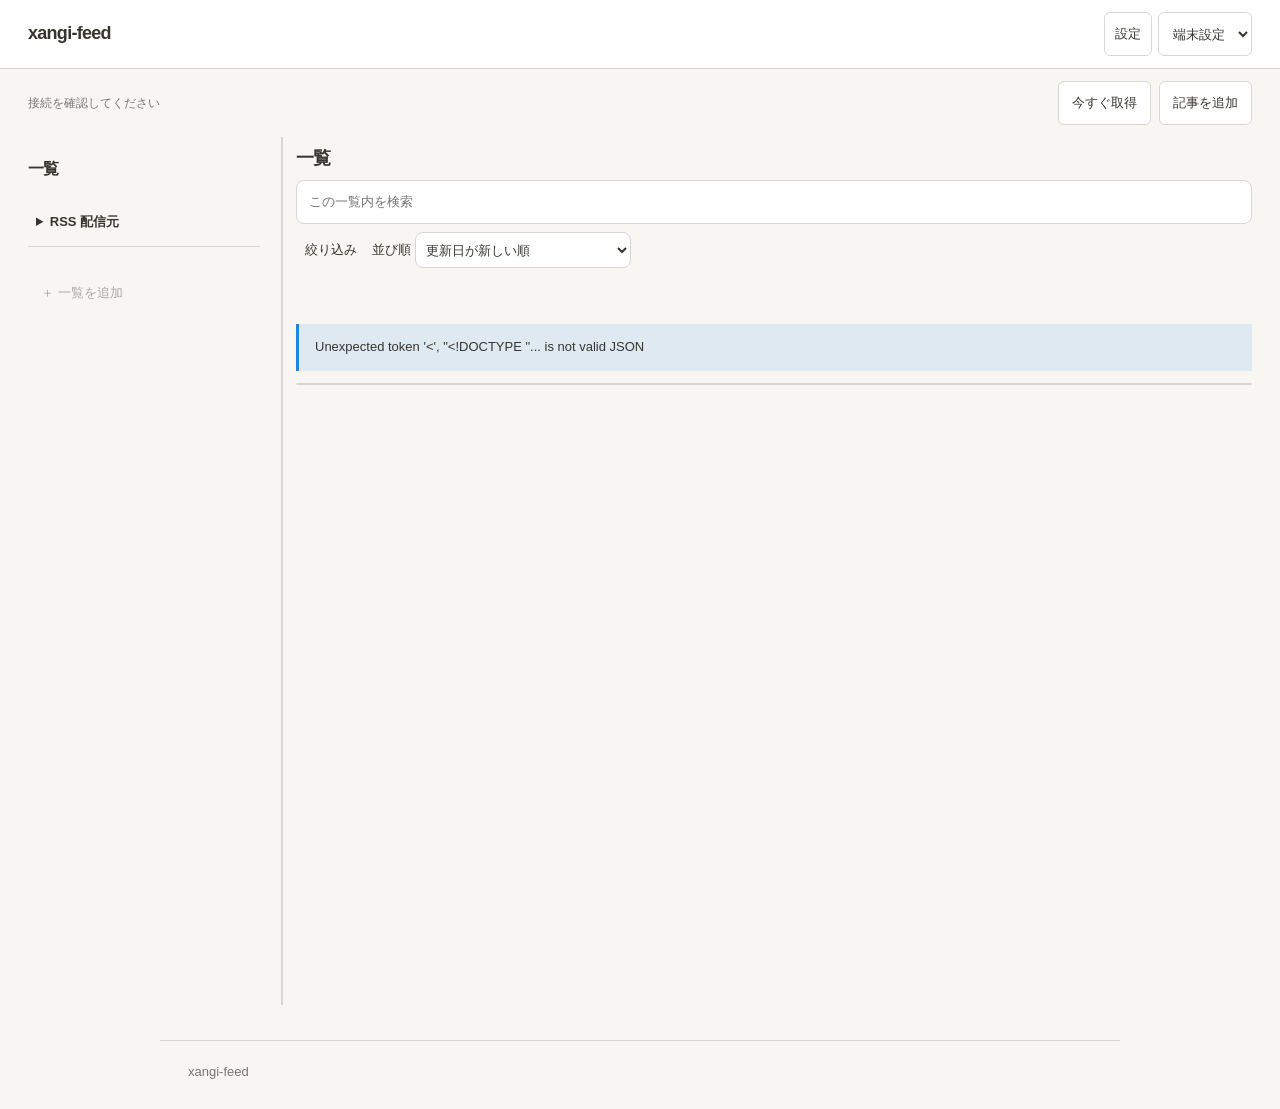
==== commit 87bb20ba: "Release v0.1.3" ====
--- a/public/index.html
+++ b/public/index.html
@@ -17,7 +17,7 @@
   </header>
   <div class="feed-actions"><span id="sync-status">読み込み中</span><div><button id="refresh" aria-label="今すぐ取得" title="今すぐ取得"><svg class="refresh-icon" viewBox="0 0 24 24" width="20" height="20" fill="none" stroke="currentColor" stroke-width="2" aria-hidden="true"><path d="M20 7v5h-5M4 17v-5h5M6.1 7a7 7 0 0 1 11.6-1L20 9M4 15l2.3 3A7 7 0 0 0 17.9 17"/></svg><span>今すぐ取得</span></button><button id="article-open">記事を追加</button></div></div>
   <div class="reading-layout">
-    <aside id="classification" aria-label="保存した一覧"><h2>一覧</h2><div id="classification-controls"><nav class="view-menu" aria-label="保存した一覧"><div id="custom-filter-tabs"></div><button id="custom-filter-plus" type="button" disabled>＋ 一覧を追加</button></nav><p id="view-order-message" class="sr-only" role="status"></p></div></aside>
+    <aside id="classification" aria-label="保存した一覧"><h2>一覧</h2><div id="classification-controls"><details id="rss-menu" class="view-menu"><summary>RSS 配信元</summary><div id="rss-sources" class="rss-links"></div></details><nav class="view-menu" aria-label="保存した一覧"><div id="custom-filter-tabs"></div><button id="custom-filter-plus" type="button" disabled>＋ 一覧を追加</button></nav><p id="view-order-message" class="sr-only" role="status"></p></div></aside>
   <div id="resize-classification" role="separator" tabindex="0" aria-label="分類パネルの幅" aria-orientation="vertical" aria-controls="classification" title="ドラッグまたは左右キーで幅調整。ダブルクリックで初期幅に戻す"></div>
   <main class="shell">
     <h1 id="current-view-title">一覧</h1>
--- a/public/style.css
+++ b/public/style.css
@@ -2,6 +2,17 @@
 custom editorial app. */
 /* Quality review: quiet separators, readable measure, visible states, no remote assets. */
 :root {
+  /* xangi filer typography: UI, secondary, counts, headings, reading, code. */
+  --xangi-font-ui: 13px;
+  --xangi-font-caption: 12px;
+  --xangi-font-micro: 11px;
+  --xangi-font-heading: 18px;
+  --xangi-font-section: 16px;
+  --xangi-font-reading: 16px;
+  --xangi-font-code: 13px;
+  --xangi-font-metric: 24px;
+  --xangi-font-family: Inter, ui-sans-serif, -apple-system, BlinkMacSystemFont, "Segoe UI", "Noto Sans JP", sans-serif;
+
   color-scheme:light dark;
   --bg:#f7f6f3;
   --surface:#fff;
@@ -33,7 +44,7 @@
 body {
   background:var(--bg);
   color:var(--ink);
-  font:16px/1.75 var(--font)
+  font: var(--xangi-font-ui)/1.75 var(--font)
 }
 button,input,select {
   font:inherit;
@@ -103,7 +114,7 @@
   min-width:0
 }
 h1 {
-  font-size:24px;
+  font-size: var(--xangi-font-heading);
   letter-spacing:-.6px
 }
 h1 span {
@@ -111,11 +122,11 @@
   color:var(--muted)
 }
 h2 {
-  font-size:30px;
+  font-size: var(--xangi-font-section);
   letter-spacing:-.6px
 }
 h3 {
-  font-size:19px
+  font-size: var(--xangi-font-ui)
 }
 .topbar {
   max-width:1240px;
@@ -134,7 +145,7 @@
 }
 .brand a {
   text-decoration:none;
-  font-size:27px
+  font-size: var(--xangi-font-heading)
 }
 .shell {
   max-width:900px;
@@ -181,7 +192,7 @@
   align-items:center;
   min-height:50px;
   gap:12px;
-  font-size:13px;
+  font-size: var(--xangi-font-ui);
   color:var(--muted)
 }
 .sort-control {
@@ -191,7 +202,7 @@
   flex-wrap:wrap;
 }
 .sort-control select {
-  font-size:14px;
+  font-size: var(--xangi-font-ui);
 }
 .news {
   padding:27px 0;
@@ -203,7 +214,7 @@
   gap:10px;
   flex-wrap:wrap;
   color:var(--muted);
-  font-size:13px;
+  font-size: var(--xangi-font-ui);
   margin-bottom:9px
 }
 .kind {
@@ -214,7 +225,7 @@
   display:block;
   text-decoration:none;
   color:var(--ink);
-  font-size:23px;
+  font-size: var(--xangi-font-section);
   font-weight:700;
   line-height:1.55;
   padding:0;
@@ -231,7 +242,7 @@
 }
 .excerpt {
   margin-top:10px;
-  font-size:16px;
+  font-size: var(--xangi-font-reading);
   line-height:1.9;
   overflow-wrap:anywhere;
   white-space:pre-wrap
@@ -244,7 +255,7 @@
   color:var(--muted)
 }
 .evidence {
-  font-size:12px;
+  font-size: var(--xangi-font-caption);
   color:var(--muted);
   margin:12px 0
 }
@@ -258,7 +269,7 @@
   padding:2px 8px;
   border-radius:5px;
   background:var(--accent-soft);
-  font-size:12px;
+  font-size: var(--xangi-font-caption);
   color:var(--accent)
 }
 .actions {
@@ -296,7 +307,7 @@
   stroke-linejoin:round
 }
 .recommendation {
-  font-size:12px;
+  font-size: var(--xangi-font-caption);
   color:var(--muted);
   margin-top:12px
 }
@@ -330,7 +341,7 @@
   margin-top:35px;
   padding-top:20px;
   padding-bottom:25px;
-  font-size:13px;
+  font-size: var(--xangi-font-ui);
   color:var(--muted)
 }
 dialog {
@@ -361,7 +372,7 @@
   margin-bottom:22px
 }
 .dialog-toolbar h2 {
-  font-size:23px
+  font-size: var(--xangi-font-section)
 }
 dialog section+section {
   border-top:1px solid var(--line);
@@ -370,11 +381,11 @@
 }
 .muted {
   color:var(--muted);
-  font-size:13px;
+  font-size: var(--xangi-font-ui);
   margin:10px 0
 }
 .detail-title {
-  font-size:26px;
+  font-size: var(--xangi-font-heading);
   margin:8px 0 15px
 }
 .source-row {
@@ -390,11 +401,11 @@
 }
 .source-error {
   color:var(--bad);
-  font-size:13px;
+  font-size: var(--xangi-font-ui);
   margin-top:5px
 }
 .source-info {
-  font-size:12px;
+  font-size: var(--xangi-font-caption);
   color:var(--muted)
 }
 form {
@@ -407,7 +418,7 @@
   display:grid;
   grid-template-columns:minmax(0,1fr);
   gap:4px;
-  font-size:14px
+  font-size: var(--xangi-font-ui)
 }
 form .check-label {
   display:flex;
@@ -426,7 +437,7 @@
 }
 #source-error {
   color:var(--bad);
-  font-size:13px
+  font-size: var(--xangi-font-ui)
 }
 .stats {
   display:flex;
@@ -434,7 +445,7 @@
   margin:10px 0
 }
 .stats strong {
-  font-size:26px
+  font-size: var(--xangi-font-metric)
 }
 .profile-topics {
   display:flex;
@@ -442,7 +453,7 @@
   gap:8px
 }
 .reason {
-  font-size:13px;
+  font-size: var(--xangi-font-ui);
   margin-top:14px;
   display:flex;
   align-items:center;
@@ -476,7 +487,7 @@
 }
 .comment-label {
   color:var(--accent);
-  font-size:13px;
+  font-size: var(--xangi-font-ui);
   font-weight:700;
   margin-top:16px;
 }
@@ -504,7 +515,7 @@
   }
   .tabs button {
     padding:7px 10px;
-    font-size:14px
+    font-size: var(--xangi-font-ui)
   }
   .filters {
     gap:8px
@@ -518,10 +529,10 @@
   }
   .filters select {
     width:100%;
-    font-size:14px
+    font-size: var(--xangi-font-ui)
   }
   .news-title {
-    font-size:21px
+    font-size: var(--xangi-font-section)
   }
   .news {
     padding:23px 0
@@ -531,7 +542,7 @@
   }
   .actions button {
     padding:7px 10px;
-    font-size:14px
+    font-size: var(--xangi-font-ui)
   }
   .actions .discuss {
     margin-left:0
@@ -545,7 +556,7 @@
     width:calc(100% - 20px)
   }
   .detail-title {
-    font-size:23px
+    font-size: var(--xangi-font-heading)
   }
 }
 
@@ -583,12 +594,12 @@
   border-bottom:0;
 }
 .news-title {
-  font-size:21px;
+  font-size: var(--xangi-font-section);
   line-height:1.55;
 }
 .news .excerpt {
   -webkit-line-clamp:2;
-  font-size:15px;
+  font-size: 14px;
   margin:8px 0;
 }
 .news .comment-detail>.evidence, .news .editorial>.evidence, .news .recommendation {
@@ -614,7 +625,7 @@
 }
 .mute-control {
   min-height:44px;
-  font-size:14px;
+  font-size: var(--xangi-font-ui);
 }
 .icon-button {
   display:inline-flex;
@@ -652,7 +663,7 @@
   margin-left:auto;
   min-width:96px;
   padding:7px 10px;
-  font-size:14px;
+  font-size: var(--xangi-font-ui);
   font-weight:600;
   color:var(--accent);
   background:var(--accent-soft);
@@ -712,7 +723,7 @@
   display:none;
 }
 .news .notion-status {
-  font-size:12px;
+  font-size: var(--xangi-font-caption);
   margin:8px 0 0;
 }
 @media(max-width:600px) {
@@ -721,10 +732,10 @@
     border-radius:10px;
   }
   .news-title {
-    font-size:19px;
+    font-size: var(--xangi-font-section);
   }
   .news .news-top {
-    font-size:11px;
+    font-size: var(--xangi-font-micro);
     gap:4px 8px;
   }
   .actions.compact-actions {
@@ -753,7 +764,7 @@
     gap:6px;
   }
   .brand h1 {
-    font-size:22px;
+    font-size: var(--xangi-font-heading);
   }
   #refresh {
     grid-column:2;
@@ -796,23 +807,23 @@
 }
 .reading-layout > main.shell { width:100%; min-width:0; padding:0; margin:0; }
 #classification { position:sticky; top:16px; align-self:start; max-height:calc(100dvh - 32px); overflow-y:auto; padding:20px 8px 24px 0; }
-#classification h2 { font-size:18px; margin:0 0 18px; }
+#classification h2 { font-size: var(--xangi-font-section); margin:0 0 18px; }
 #classification-controls section { margin:0 0 24px; }
-#classification-controls h3 { font-size:14px; margin:0 0 10px; }
-#classification-controls .muted { font-size:12px; margin:6px 0 10px; }
+#classification-controls h3 { font-size: var(--xangi-font-ui); margin:0 0 10px; }
+#classification-controls .muted { font-size: var(--xangi-font-caption); margin:6px 0 10px; }
 #kind-choices { display:grid; gap:4px; }
 .classification-choice { text-align:left; border-color:transparent; background:transparent; min-height:44px; }
 .classification-choice[aria-pressed=true], #topic-choices [aria-pressed=true] { background:var(--accent-soft); border-color:var(--accent); color:var(--accent); font-weight:700; }
 #topic-choices, #active-filters { display:flex; flex-wrap:wrap; gap:8px; }
 #topic-choices .topic, .topics button.topic { min-height:40px; cursor:pointer; white-space:normal; }
 #source-search, #source { width:100%; min-width:0; margin-top:8px; }
-#source { padding:4px; height:auto; font-size:13px; }
+#source { padding:4px; height:auto; font-size: var(--xangi-font-ui); }
 #source option { padding:8px 6px; }
 #classification-open { display:none; }
 #active-filters { padding:10px 0 0; }
 #active-filters:empty { display:none; }
-.filter-chip { max-width:100%; overflow-wrap:anywhere; text-align:left; font-size:13px; border-color:var(--accent); }
-.clear-filters { font-size:13px; }
+.filter-chip { max-width:100%; overflow-wrap:anywhere; text-align:left; font-size: var(--xangi-font-ui); border-color:var(--accent); }
+.clear-filters { font-size: var(--xangi-font-ui); }
 #classification-dialog { margin:0; inset:0 auto 0 0; width:min(360px,92vw); max-width:92vw; height:100dvh; max-height:100dvh; border-radius:0; padding:18px; }
 #classification-dialog .dialog-toolbar { position:sticky; top:-18px; background:var(--surface); z-index:1; }
 #classification-done { position:sticky; bottom:0; width:100%; margin-top:12px; }
@@ -827,7 +838,7 @@
 .manual-tags, .manual-tag-assigned, #manual-tag-choices { display:flex; flex-wrap:wrap; align-items:center; gap:8px; }
 .manual-tags:empty { display:none; }
 .manual-tags { margin-top:12px; }
-.tag-caption { font-size:12px; color:var(--muted); }
+.tag-caption { font-size: var(--xangi-font-caption); color:var(--muted); }
 .manual-tags .topic, #manual-tag-choices .topic { min-height:44px; max-width:100%; overflow-wrap:anywhere; }
 #manual-tag-choices [aria-pressed=true] { border-color:var(--accent); font-weight:700; }
 .manual-tag-editor input { width:100%; }
@@ -838,7 +849,7 @@
 #tag-management summary { cursor:pointer; min-height:44px; padding-top:10px; }
 
 .recommendation-panel { padding:14px 0 8px; border-bottom:1px solid var(--line); }
-.recommendation-panel h2 { font-size:14px; margin:0 0 10px; }
+.recommendation-panel h2 { font-size: var(--xangi-font-section); margin:0 0 10px; }
 #recommendation-fields { border:0; padding:0; margin:0; min-width:0; }
 .recommendation-quick { display:flex; flex-wrap:wrap; align-items:end; gap:10px 14px; }
 .recommendation-quick > label:not(.check-label) { flex:1; min-width:160px; }
@@ -846,7 +857,7 @@
 .recommendation-quick .check-label { flex-basis:100%; }
 #recommendation-advanced { margin-top:10px; }
 #recommendation-advanced summary { cursor:pointer; min-height:44px; padding:10px 0; }
-#recommendation-advanced .muted, #recommendation-message { font-size:12px; }
+#recommendation-advanced .muted, #recommendation-message { font-size: var(--xangi-font-caption); }
 .article-link-actions { display:grid; gap:12px; padding:16px 0; }
 .article-link-actions a { display:flex; align-items:center; min-height:44px; padding:8px 12px; border:1px solid var(--line); border-radius:8px; }
 #article-link-name, #article-link-message { overflow-wrap:anywhere; }
@@ -883,7 +894,7 @@
 .preference-score { font-weight:700; color:var(--accent); }
 .news-top .publisher {
   color:var(--ink);
-  font-size:15px;
+  font-size: var(--xangi-font-ui);
   font-weight:650;
   line-height:1.5;
   overflow-wrap:anywhere;
@@ -910,14 +921,14 @@
   background:var(--accent-soft);
   transform:rotate(45deg);
 }
-.ai-comment-label { margin:0 0 7px; font-size:13px; font-weight:700; color:var(--accent); }
-.ai-comment-text { margin:0; font-size:15px; line-height:1.8; white-space:pre-wrap; }
-.ai-comment-basis { margin:9px 0 0; font-size:12px; line-height:1.6; color:var(--muted); }
-.ai-comment-records { margin-top:10px; font-size:13px; }
+.ai-comment-label { margin:0 0 7px; font-size: var(--xangi-font-ui); font-weight:700; color:var(--accent); }
+.ai-comment-text { margin:0; font-size: var(--xangi-font-reading); line-height:1.8; white-space:pre-wrap; }
+.ai-comment-basis { margin:9px 0 0; font-size: var(--xangi-font-caption); line-height:1.6; color:var(--muted); }
+.ai-comment-records { margin-top:10px; font-size: var(--xangi-font-ui); }
 .ai-comment-records > summary { min-height:44px; cursor:pointer; padding:10px 0; }
 .ai-comment-records > summary:focus-visible { outline:2px solid var(--focus); outline-offset:2px; }
-.ai-comment-records .excerpt { font-size:13px; line-height:1.7; }
-.ai-comment-regenerate { margin-top:10px; font-size:12px; }
+.ai-comment-records .excerpt { font-size: 14px; line-height:1.7; }
+.ai-comment-regenerate { margin-top:10px; font-size: var(--xangi-font-caption); }
 
 #discovery-form { display: flex; align-items: end; flex-wrap: wrap; gap: 12px; }
 #discovery-form label { min-width: 0; }
@@ -927,21 +938,21 @@
 /* Extension chrome follows xangi-tasks: home SVG, compact controls, shared theme. */
 .topbar { flex-direction:row; max-width:none; min-height:66px; padding:12px 28px; gap:16px; background:var(--surface); }
 .topbar .brand { gap:16px; min-width:0; }
-.topbar .brand h1 { margin:0; font:700 21px/1.3 var(--font); letter-spacing:-.04em; white-space:nowrap; }
-.topbar .home-link { display:inline-flex; align-items:center; gap:8px; min-height:44px; padding:0 12px; border:1px solid var(--line); border-radius:6px; color:var(--ink); font-size:13px; }
+.topbar .brand h1 { margin:0; font:700 var(--xangi-font-heading)/1.3 var(--font); letter-spacing:-.04em; white-space:nowrap; }
+.topbar .home-link { display:inline-flex; align-items:center; gap:8px; min-height:44px; padding:0 12px; border:1px solid var(--line); border-radius:6px; color:var(--ink); font-size: var(--xangi-font-ui); }
 .topbar .home-link[hidden] { display:none; }
 .home-link svg { width:18px; height:18px; flex-shrink:0; }
 .header-preferences { display:flex; align-items:center; gap:6px; min-width:0; }
-.header-preferences button, .theme-select select { min-height:44px; height:44px; padding:7px 10px; border-radius:6px; font-size:13px; white-space:nowrap; }
+.header-preferences button, .theme-select select { min-height:44px; height:44px; padding:7px 10px; border-radius:6px; font-size: var(--xangi-font-ui); white-space:nowrap; }
 .theme-select { display:flex; min-width:0; }
 .feed-actions { max-width:none; margin:auto; padding:12px 28px; display:flex; align-items:center; justify-content:space-between; gap:12px; }
-.feed-actions > span { color:var(--muted); font-size:12px; }
+.feed-actions > span { color:var(--muted); font-size: var(--xangi-font-caption); }
 .feed-actions > div { display:flex; align-items:center; gap:8px; flex-shrink:0; }
 .feed-actions button { display:inline-flex; align-items:center; justify-content:center; height:44px; white-space:nowrap; }
 .refresh-icon { display:none; flex-shrink:0; }
 #discovery-form .discovery-prompt { display:flex; flex:1 1 100%; flex-direction:column; gap:6px; }
 .discovery-prompt textarea { width:100%; min-height:96px; resize:vertical; font:inherit; border:1px solid var(--line); border-radius:6px; padding:10px; color:var(--ink); background:var(--surface); }
-.discovery-prompt .muted { font-size:13px; }
+.discovery-prompt .muted { font-size: var(--xangi-font-ui); }
 @media(max-width:900px) {
   .topbar { display:flex; min-height:60px; padding:8px 12px; gap:8px; flex-wrap:nowrap; }
   .topbar .brand { gap:8px; }
@@ -953,19 +964,19 @@
   .feed-actions > div { margin-left:auto; }
 }
 
-@media(max-width:900px) { .topbar .brand:has(.home-link[hidden]) h1 { display:block; font-size:18px; } }
+@media(max-width:900px) { .topbar .brand:has(.home-link[hidden]) h1 { display:block; font-size: var(--xangi-font-heading); } }
 
 #discovery-form { display:block; }
 #discovery-fields { display:flex; align-items:end; flex-wrap:wrap; gap:12px; border:0; margin:0; padding:0; min-width:0; }
-#discovery-save-message { margin:8px 0; font-size:13px; }
+#discovery-save-message { margin:8px 0; font-size: var(--xangi-font-ui); }
 
 .link-card { display:block; max-width:400px; margin:10px 0; border:1px solid var(--line); border-radius:10px; overflow:hidden; color:var(--ink); background:var(--surface); text-decoration:none; }
 .link-card:hover { border-color:var(--accent); }
 .link-card img { display:block; width:100%; height:clamp(96px,25vw,160px); object-fit:contain; background:var(--bg); }
 .link-card-text { display:flex; flex-direction:column; gap:3px; padding:10px 12px; overflow-wrap:anywhere; }
-.link-card-title { font-size:15px; line-height:1.45; }
-.link-card-site { font-size:12px; color:var(--muted); }
-.link-card-description { font-size:13px; display:-webkit-box; -webkit-line-clamp:2; -webkit-box-orient:vertical; overflow:hidden; }
+.link-card-title { font-size: var(--xangi-font-ui); line-height:1.45; }
+.link-card-site { font-size: var(--xangi-font-caption); color:var(--muted); }
+.link-card-description { font-size: var(--xangi-font-ui); display:-webkit-box; -webkit-line-clamp:2; -webkit-box-orient:vertical; overflow:hidden; }
 
 #discovery-toggle { margin-block:12px; }
 #discovery-toggle > summary { cursor:pointer; min-height:44px; padding:10px 0; }
@@ -987,7 +998,7 @@
 @media(max-width:900px){
   .topbar{height:60px;min-height:60px;padding:8px 12px;justify-content:space-between}
   .topbar .brand{flex:1}
-  .topbar .brand h1{display:block;font-size:18px}
+  .topbar .brand h1{display:block;font-size: var(--xangi-font-heading)}
   .topbar #classification-open{display:inline-flex;align-items:center;justify-content:center;width:44px;height:44px;padding:0;flex-shrink:0}
   .header-preferences{margin-left:auto}
   .filters .search-label{width:100%}
@@ -995,7 +1006,7 @@
 
 /* Keep classification controls together and bring articles above the fold. */
 #classification-open{position:relative}
-#classification-count{position:absolute;top:0;right:0;min-width:18px;padding:0 3px;border-radius:9px;background:var(--accent-soft);color:var(--ink);font-size:11px;line-height:18px;font-weight:700}
+#classification-count{position:absolute;top:0;right:0;min-width:18px;padding:0 3px;border-radius:9px;background:var(--accent-soft);color:var(--ink);font-size: var(--xangi-font-micro);line-height:18px;font-weight:700}
 #classification-count[hidden]{display:none}
 #classification-controls #active-filters{padding:0 0 12px;margin-bottom:12px;border-bottom:1px solid var(--line)}
 .tabs{padding-block:4px;gap:4px}
@@ -1007,9 +1018,9 @@
 @media(max-width:900px){
   .feed-actions{padding-block:4px}
   .list-info{flex-wrap:nowrap}
-  #result-count{flex:1;min-width:0;font-size:12px;line-height:1.4}
+  #result-count{flex:1;min-width:0;font-size: var(--xangi-font-caption);line-height:1.4}
   .sort-control{flex-shrink:0}
-  .sort-control select{width:min(210px,55vw);font-size:13px}
+  .sort-control select{width:min(210px,55vw);font-size: var(--xangi-font-ui)}
 }
 
 #custom-filter-controls { margin: 0 0 8px; min-width: 0; }
@@ -1022,7 +1033,7 @@
 #custom-filter-new { width: min(420px, calc(100% - 32px)); }
 #custom-filter-new input { width: 100%; }
 
-#classification-save-message { font-size: 12px; font-weight: normal; }
+#classification-save-message { font-size: var(--xangi-font-caption); font-weight: normal; }
 
 /* All lists share one sidebar and a collapsible filter panel. */
 .view-menu, #custom-filter-tabs { display: flex; flex-direction: column; gap: 4px; }
@@ -1030,10 +1041,10 @@
 #custom-filter-tabs button { max-width: none; overflow: visible; text-overflow: clip; }
 .view-menu button[aria-pressed=true] { border-color: var(--accent); color: var(--accent); font-weight: 700; }
 #classification-controls { max-height: calc(100dvh - 130px); overflow-y: auto; }
-#current-view-title { font-size: 22px; margin: 8px 0; }
+#current-view-title { font-size: var(--xangi-font-heading); margin: 8px 0; }
 .view-filter { border-block: 1px solid var(--line); margin-bottom: 12px; }
 .view-filter > summary { cursor: pointer; padding: 12px 0; font-weight: 700; }
-#filter-summary { font-size: 12px; font-weight: normal; }
+#filter-summary { font-size: var(--xangi-font-caption); font-weight: normal; }
 .state-filter-grid { display: grid; grid-template-columns: repeat(auto-fit, minmax(180px, 1fr)); gap: 12px; }
 #filter-classification-controls { display: grid; grid-template-columns: repeat(auto-fit, minmax(180px, 1fr)); gap: 16px; }
 #filter-classification-controls #active-filters { grid-column: 1 / -1; }
@@ -1064,24 +1075,24 @@
 .reading-state { border: 1px solid var(--line); border-radius: 4px; padding: 1px 6px; font-weight: 700; }
 .reading-state.is-unread { color: var(--accent); }
 #classification-save-message:empty, #custom-filter-message:empty { display: none; }
-@media (max-width: 600px) { #view-settings input, #view-settings select, #source-picker input { font-size: 16px; } }
+@media (max-width: 600px) { #view-settings input, #view-settings select, #source-picker input { font-size: var(--xangi-font-reading); } }
 .actions.compact-actions { flex-wrap: wrap; }
 
 /* Frequent reading controls use the same quiet density as the action icons. */
 #view-filter-open { display: inline-flex; align-items: center; justify-content: center; height: 36px; min-height: 36px; padding: 4px 8px; font-size: 13px; line-height: 20px; border-color: transparent; background: transparent; }
-#filter-sort-slot .sort-control { flex-wrap: nowrap; gap: 4px; font-size: 13px; line-height: 20px; }
+#filter-sort-slot .sort-control { flex-wrap: nowrap; gap: 4px; font-size: var(--xangi-font-ui); line-height: 20px; }
 #filter-sort-slot .sort-control > span { white-space: nowrap; }
-#filter-sort-slot select { height: 36px; min-height: 36px; padding: 4px 6px; font-size: 13px; line-height: 20px; }
+#filter-sort-slot select { height: 36px; min-height: 36px; padding: 4px 6px; font-size: var(--xangi-font-ui); line-height: 20px; }
 
 /* List management and article filters have separate entry points. */
 #filter-dialog { width: min(760px, calc(100% - 32px)); max-height: calc(100dvh - 32px); overflow-y: auto; }
 #filter-dialog .dialog-toolbar { position: sticky; top: 0; z-index: 2; background: var(--surface); }
 #filter-dialog summary { cursor: pointer; padding-block: 10px; min-height: 40px; font-weight: 700; }
 #filter-dialog #kind-choices { display: flex; flex-wrap: wrap; gap: 4px; }
-#filter-dialog .classification-choice { min-height: 36px; padding: 4px 8px; font-size: 13px; }
-.filter-reset { min-height: 36px; padding: 4px 8px; font-size: 13px; border-color: transparent; background: transparent; }
+#filter-dialog .classification-choice { min-height: 36px; padding: 4px 8px; font-size: var(--xangi-font-ui); }
+.filter-reset { min-height: 36px; padding: 4px 8px; font-size: var(--xangi-font-ui); border-color: transparent; background: transparent; }
 .filter-reset[aria-pressed=true] { border-bottom-color: var(--accent); color: var(--accent); }
-@media(max-width:600px) { #filter-dialog input, #filter-dialog select { font-size: 16px; } }
+@media(max-width:600px) { #filter-dialog input, #filter-dialog select { font-size: var(--xangi-font-reading); } }
 
 #view-settings .dialog-toolbar h2 { min-width: 0; overflow-wrap: anywhere; }
 #view-settings-close, #filter-dialog-close { flex-shrink: 0; white-space: nowrap; }
@@ -1090,7 +1101,7 @@
 .view-menu button { border: 0; background: transparent; border-radius: 4px; }
 .view-menu button:hover { background: var(--accent-soft); }
 .view-row { position: relative; gap: 0; align-items: center; }
-.view-row > [data-custom-filter] { font-size: 14px; padding: 8px; }
+.view-row > [data-custom-filter] { font-size: var(--xangi-font-ui); padding: 8px; }
 .view-row > [data-custom-filter][aria-pressed=true] { background: var(--accent-soft); color: var(--accent); }
 .view-row > .view-drag-handle { flex: 0 0 28px; width: 28px; padding: 0; color: var(--muted); cursor: grab; touch-action: none; user-select: none; text-align: center; }
 .view-row > .view-settings-button { padding: 0; color: var(--muted); }
@@ -1098,7 +1109,7 @@
 .view-row[data-drop-position]::before { content: ''; position: absolute; height: 2px; background: var(--accent); left: 0; right: 0; pointer-events: none; }
 .view-row[data-drop-position=before]::before { top: -2px; }
 .view-row[data-drop-position=after]::before { bottom: -2px; }
-#custom-filter-plus { margin-top: 8px; font-size: 13px; color: var(--muted); }
+#custom-filter-plus { margin-top: 8px; font-size: var(--xangi-font-ui); color: var(--muted); }
 
 /* Reserve preview geometry before metadata and images arrive. */
 .link-card { position: relative; height: 112px; }
@@ -1106,5 +1117,30 @@
 .link-card-text { height: 100%; overflow: hidden; }
 .link-card:has(img) .link-card-text { padding-left: 124px; }
 .link-card-title { display: -webkit-box; -webkit-box-orient: vertical; -webkit-line-clamp: 2; overflow: hidden; }
-.link-card-site { font-size: 12px; line-height: 18px; white-space: nowrap; overflow: hidden; text-overflow: ellipsis; }
-.link-card-description { font-size: 12px; line-height: 16px; -webkit-line-clamp: 1; }
+.link-card-site { font-size: var(--xangi-font-caption); line-height: 18px; white-space: nowrap; overflow: hidden; text-overflow: ellipsis; }
+.link-card-description { font-size: var(--xangi-font-caption); line-height: 16px; -webkit-line-clamp: 1; }
+
+/* Shared filer density. Keep article/report contents and editor geometry local. */
+body { font-family: var(--xangi-font-family); font-size: var(--xangi-font-ui); }
+
+@media (max-width: 768px) {
+  input:not([type="checkbox"]):not([type="radio"]):not([type="range"]):not([type="file"]), textarea, select { font-size: var(--xangi-font-reading); }
+}
+
+/* Preview summaries support the article title; long-form detail text retains its reading size. */
+
+.news .ai-comment-text {
+  font-size: 14px}
+
+/* RSS navigation uses the same density and selection colors as saved views. */
+#rss-menu { margin-bottom: 12px; border-bottom: 1px solid var(--line); }
+#rss-menu > summary { cursor: pointer; padding: 12px 8px; min-height: 44px; font-size: var(--xangi-font-ui); font-weight: 700; }
+#rss-sources { max-height: 40dvh; overflow-y: auto; }
+.rss-links:not([hidden]) { display: grid; gap: 2px; padding-bottom: 4px; }
+.rss-links button { min-width: 0; min-height: 44px; text-align: left; overflow-wrap: anywhere; font-size: var(--xangi-font-ui); }
+.rss-links button[aria-pressed=true] { background: var(--accent-soft); color: var(--accent); }
+.view-rss-links { margin-left: 28px; padding-left: 8px; border-left: 1px solid var(--line); }
+.view-row > .view-rss-toggle { flex: 0 0 32px; width: 32px; min-height: 44px; padding: 0; color: var(--muted); text-align: center; }
+@media (pointer: coarse) { .view-row > .view-rss-toggle { flex-basis: 44px; width: 44px; } }
+.view-rss-toggle::before { content: ''; display: inline-block; width: 7px; height: 7px; border: solid currentColor; border-width: 0 2px 2px 0; transform: rotate(-45deg); }
+.view-rss-toggle[aria-expanded=true]::before { transform: rotate(45deg); }
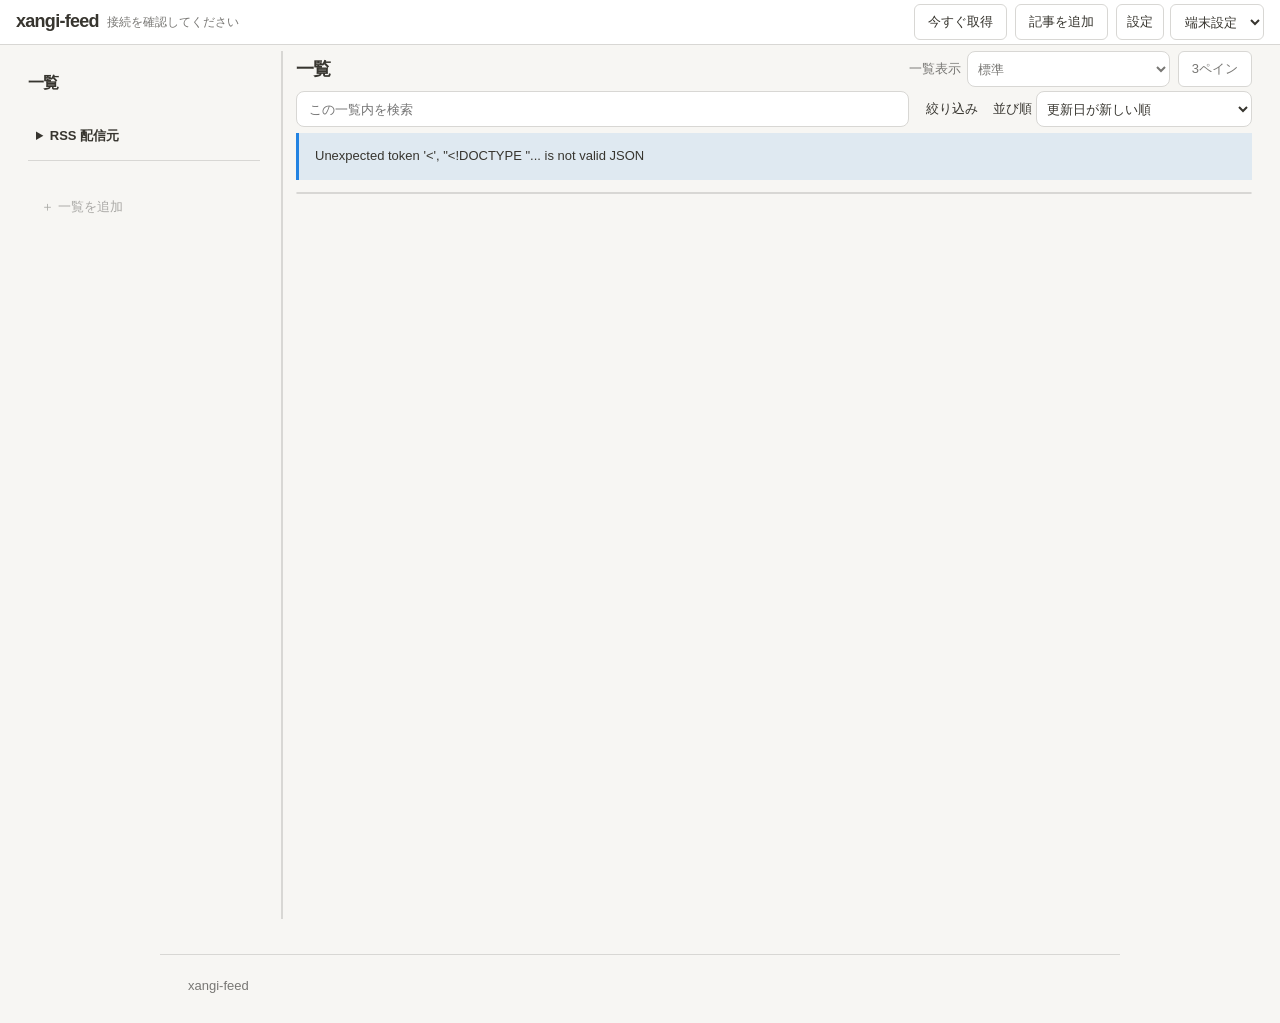
==== commit 7919a630: "Release v0.1.4" ====
--- a/public/index.html
+++ b/public/index.html
@@ -10,12 +10,14 @@
   <script type="module" src="bookmarklet-settings.js"></script>
 </head>
 <body>
-  <header class="topbar">
+  <header class="feed-header">
+  <div class="topbar">
     <button id="classification-open" aria-label="一覧を選ぶ" aria-haspopup="dialog" aria-controls="classification-dialog" title="一覧を選ぶ"><svg viewBox="0 0 24 24" width="20" height="20" fill="none" stroke="currentColor" stroke-width="2" aria-hidden="true"><path d="M4 6h16M4 12h16M4 18h16"/></svg><span id="classification-count" aria-hidden="true" hidden></span></button>
     <div class="brand"><a href="/" id="home" class="home-link" hidden aria-label="xangiホーム" target="_top"><svg viewBox="0 0 24 24" fill="none" stroke="currentColor" stroke-width="2" aria-hidden="true"><path d="m3 10 9-7 9 7v10H15v-7H9v7H3z"/></svg><span>xangiホーム</span></a><h1>xangi-feed</h1></div>
     <div class="header-preferences"><button id="settings-open">設定</button><label class="theme-select"><span class="sr-only">表示テーマ</span><select id="theme-select" aria-label="表示テーマ"><option value="system">端末設定</option><option value="light">ライト</option><option value="dark">ダーク</option></select></label></div>
+  </div>
+  <div class="feed-actions"><div class="feed-status"><span id="sync-status">読み込み中</span><button id="source-failures" type="button" title="取得失敗の詳細を設定で確認" hidden></button></div><div class="feed-action-buttons"><button id="refresh" aria-label="今すぐ取得" title="今すぐ取得"><svg class="refresh-icon" viewBox="0 0 24 24" width="20" height="20" fill="none" stroke="currentColor" stroke-width="2" aria-hidden="true"><path d="M20 7v5h-5M4 17v-5h5M6.1 7a7 7 0 0 1 11.6-1L20 9M4 15l2.3 3A7 7 0 0 0 17.9 17"/></svg><span>今すぐ取得</span></button><button id="article-open">記事を追加</button></div></div>
   </header>
-  <div class="feed-actions"><span id="sync-status">読み込み中</span><div><button id="refresh" aria-label="今すぐ取得" title="今すぐ取得"><svg class="refresh-icon" viewBox="0 0 24 24" width="20" height="20" fill="none" stroke="currentColor" stroke-width="2" aria-hidden="true"><path d="M20 7v5h-5M4 17v-5h5M6.1 7a7 7 0 0 1 11.6-1L20 9M4 15l2.3 3A7 7 0 0 0 17.9 17"/></svg><span>今すぐ取得</span></button><button id="article-open">記事を追加</button></div></div>
   <div class="reading-layout">
     <aside id="classification" aria-label="保存した一覧"><h2>一覧</h2><div id="classification-controls"><details id="rss-menu" class="view-menu"><summary>RSS 配信元</summary><div id="rss-sources" class="rss-links"></div></details><nav class="view-menu" aria-label="保存した一覧"><div id="custom-filter-tabs"></div><button id="custom-filter-plus" type="button" disabled>＋ 一覧を追加</button></nav><p id="view-order-message" class="sr-only" role="status"></p></div></aside>
   <div id="resize-classification" role="separator" tabindex="0" aria-label="分類パネルの幅" aria-orientation="vertical" aria-controls="classification" title="ドラッグまたは左右キーで幅調整。ダブルクリックで初期幅に戻す"></div>
@@ -31,7 +33,17 @@
       </details>
       <p id="discovery-message" role="status"></p>
     </section>
-    <div class="list-info"><p id="result-count"></p><button id="new-items" hidden></button></div>
+    <div class="list-info">
+      <p id="result-count"></p><button id="new-items" hidden></button>
+      <label class="list-display-control"><span>一覧表示</span>
+        <select id="list-display">
+          <option value="standard">標準</option>
+          <option value="summary">タイトル＋概要＋サムネイル</option>
+          <option value="titles">タイトルのみ</option>
+        </select>
+      </label>
+      <button id="reader-toggle" type="button" aria-pressed="false" aria-controls="reader-pane" hidden>3ペイン</button>
+    </div>
     <p id="custom-filter-message" role="status"></p><button id="custom-filter-retry" type="button" hidden>一覧を再読み込み</button>
     <p id="notice" class="notice" role="status" hidden></p>
     <p id="reading-action-message" class="sr-only" role="status"></p>
@@ -39,6 +51,10 @@
     <button id="more" class="more" hidden>次の50件を表示</button>
     <noscript><p>記事の表示と評価にはJavaScriptが必要です。</p></noscript>
   </main>
+  <div id="reader-pane">
+    <p id="reader-empty" hidden>記事を選ぶとここに表示します。</p>
+    <dialog id="detail" aria-labelledby="detail-label"><div class="dialog-toolbar"><span id="detail-label">記事の詳細</span><button id="detail-close" aria-label="詳細を閉じる">閉じる</button></div><div id="detail-body"></div></dialog>
+  </div>
   </div>
   <dialog id="view-settings" aria-labelledby="view-settings-title"><div class="dialog-toolbar"><h2 id="view-settings-title">一覧の設定</h2><button id="view-settings-close" type="button">閉じる</button></div><p id="settings-save-message" class="muted" role="status"></p><button id="settings-save-retry" type="button" hidden>保存を再試行</button><details id="view-meta-group"><summary>名前・複製・並べ替え</summary>    <fieldset id="custom-filter-controls" disabled>
       <div id="custom-filter-editor"><label>一覧名<input id="custom-filter-name" maxlength="80" placeholder="例：ポッドキャストだけ"></label>
@@ -100,7 +116,6 @@
       <button type="submit" class="primary">追加して開く</button><p id="article-error" role="alert"></p>
     </form>
   </dialog>
-  <dialog id="detail"><div class="dialog-toolbar"><span>記事の詳細</span><button id="detail-close" aria-label="詳細を閉じる">閉じる</button></div><div id="detail-body"></div></dialog>
   <dialog id="discussion"><div class="dialog-toolbar"><h2>xangiと話す</h2><button id="discussion-close">閉じる</button></div>
     <p id="discussion-title"></p><form id="discussion-form">
       <label>追記プロンプト（任意）<textarea name="prompt" maxlength="4000" rows="4" placeholder="このニュースを手元で試すなら何から始めればよい？"></textarea></label>
--- a/public/style.css
+++ b/public/style.css
@@ -946,8 +946,8 @@
 .header-preferences button, .theme-select select { min-height:44px; height:44px; padding:7px 10px; border-radius:6px; font-size: var(--xangi-font-ui); white-space:nowrap; }
 .theme-select { display:flex; min-width:0; }
 .feed-actions { max-width:none; margin:auto; padding:12px 28px; display:flex; align-items:center; justify-content:space-between; gap:12px; }
-.feed-actions > span { color:var(--muted); font-size: var(--xangi-font-caption); }
-.feed-actions > div { display:flex; align-items:center; gap:8px; flex-shrink:0; }
+.feed-status { display:flex; flex-wrap:wrap; align-items:center; gap:0 8px; color:var(--muted); font-size:var(--xangi-font-caption); }
+.feed-action-buttons { display:flex; align-items:center; gap:8px; flex-shrink:0; }
 .feed-actions button { display:inline-flex; align-items:center; justify-content:center; height:44px; white-space:nowrap; }
 .refresh-icon { display:none; flex-shrink:0; }
 #discovery-form .discovery-prompt { display:flex; flex:1 1 100%; flex-direction:column; gap:6px; }
@@ -960,8 +960,8 @@
   .topbar .home-link { width:44px; padding:0; justify-content:center; }
   .topbar .home-link span { display:none; }
   .feed-actions { padding:6px 12px; gap:8px; flex-wrap:nowrap; }
-  .feed-actions > span { flex:1 1 0; min-width:0; line-height:1.35; overflow-wrap:anywhere; }
-  .feed-actions > div { margin-left:auto; }
+  .feed-status { flex:1 1 0; min-width:0; line-height:1.35; overflow-wrap:anywhere; }
+  .feed-action-buttons { margin-left:auto; }
 }
 
 @media(max-width:900px) { .topbar .brand:has(.home-link[hidden]) h1 { display:block; font-size: var(--xangi-font-heading); } }
@@ -1084,6 +1084,116 @@
 #filter-sort-slot .sort-control > span { white-space: nowrap; }
 #filter-sort-slot select { height: 36px; min-height: 36px; padding: 4px 6px; font-size: var(--xangi-font-ui); line-height: 20px; }
 
+.list-display-control { display: flex; align-items: center; gap: 6px; white-space: nowrap; margin-left: auto; }
+#list-display { max-width: 54vw; min-height: 44px; padding: 4px 6px; font-size: var(--xangi-font-ui); }
+.list-info:has(#new-items:not([hidden])) { flex-wrap: wrap; }
+.news.compact-news { display: flex; align-items: center; gap: 8px; padding: 3px 0; }
+.news.compact-news.with-summary { min-height: 60px; padding: 6px 0; }
+.compact-news-text { flex: 1; min-width: 0; }
+.compact-news .news-title, .compact-news-summary {
+  display: -webkit-box;
+  -webkit-box-orient: vertical;
+  -webkit-line-clamp: 2;
+  overflow: hidden;
+  line-height: 1.45;
+}
+.compact-news .news-title { font-size: var(--xangi-font-reading); }
+.compact-news-summary {
+  margin: 2px 0 0;
+  color: var(--muted);
+  font-size: var(--xangi-font-ui);
+  overflow-wrap: anywhere;
+}
+.list-thumbnail { flex: 0 0 64px; min-height: 48px; }
+.list-thumbnail:empty:not([data-preview-pending]) { display: none; }
+.list-thumbnail img { display: block; width: 64px; height: 48px; border-radius: 4px; object-fit: cover; }
+.compact-news .compact-news-detail { flex: 0 0 44px; width: 44px; min-height: 44px; }
+
+#reader-toggle { min-height: 44px; white-space: nowrap; font-size: var(--xangi-font-ui); }
+#reader-pane { display: contents; }
+.reading-layout.reader-enabled {
+  grid-template-columns: var(--classification-width,240px) 28px minmax(0,1fr) minmax(340px,1.15fr);
+  max-width: 1800px;
+}
+.reader-enabled #reader-pane {
+  display: block;
+  align-self: start;
+  position: sticky;
+  top: 16px;
+  min-width: 0;
+  margin-left: 20px;
+}
+.reader-enabled #detail:not(:modal), #reader-empty {
+  width: 100%;
+  max-width: none;
+  margin: 0;
+  padding: 16px;
+  border: 1px solid var(--line);
+  border-radius: 12px;
+  background: var(--surface);
+  box-shadow: none;
+  overflow-wrap: anywhere;
+}
+.reader-enabled #detail:not(:modal) {
+  position: relative;
+  max-height: calc(100dvh - var(--reader-start, 16px) - 16px);
+  overflow-y: auto;
+  overscroll-behavior-y: contain;
+}
+.reader-enabled #detail:not(:modal) .dialog-toolbar { top: -16px; padding-block: 8px; margin-bottom: 12px; }
+.reader-enabled .news:has(.news-title[aria-current="true"]) { background: var(--accent-soft); }
+#reader-empty { color: var(--muted); }
+
+.feed-status #source-failures {
+  height: auto;
+  min-height: 32px;
+  padding: 2px 6px;
+  border-color: transparent;
+  color: var(--bad);
+  background: transparent;
+}
+.feed-status #source-failures:hover { text-decoration: underline; }
+@media (min-width: 761px) {
+  .feed-header {
+    display: flex;
+    align-items: center;
+    gap: 8px;
+    padding: 4px 16px;
+    border-bottom: 1px solid var(--line);
+    background: var(--surface);
+  }
+  .feed-header .topbar { display: contents; }
+  .feed-header .brand { flex: none; }
+  .feed-header .header-preferences { order: 1; }
+  .feed-header > .feed-actions { flex: 1 1 0; min-width: 0; padding: 0; margin: 0; }
+  .feed-header .feed-actions button, .feed-header .header-preferences button, .feed-header .theme-select select {
+    height: 36px; min-height: 36px; padding-block: 4px;
+  }
+  .reading-layout { padding-top: 6px; }
+  .reading-layout > main.shell {
+    display: grid;
+    grid-template-columns: minmax(72px, 1fr) minmax(0, auto);
+    align-content: start;
+    align-items: center;
+  }
+  .reading-layout > main.shell > * { grid-column: 1 / -1; min-width: 0; }
+  .reading-layout > main.shell > #current-view-title { grid-area: 1 / 1; margin: 0 6px 0 0; overflow-wrap: anywhere; }
+  .reading-layout > main.shell > .list-info { grid-area: 1 / 2; justify-content: end; min-height: 36px; }
+  .reading-layout > main.shell > #reading-controls { grid-row: 2; }
+  #reading-controls { display: flex; flex-wrap: wrap; align-items: center; gap: 4px 8px; margin-block: 4px 6px; }
+  #reading-controls > .search-label { flex: 1 1 96px; min-width: 0; }
+  #reading-controls .reading-toolbar { margin: 0; flex: 0 0 auto; }
+  #reading-controls #search, #reading-controls #search-clear, #list-display, #reader-toggle {
+    height: 36px; min-height: 36px; padding-block: 4px;
+  }
+  #result-count { flex: 0 1 auto; font-size: var(--xangi-font-caption); line-height: 1.35; }
+  .reader-enabled .list-info { flex-wrap: wrap; column-gap: 4px; }
+  .reader-enabled .list-display-control > span { position: absolute; width: 1px; height: 1px; overflow: hidden; clip-path: inset(50%); }
+  .reader-enabled #list-display { width: clamp(152px, 14vw, 205px); }
+  .reader-enabled #reader-toggle { padding-inline: 6px; }
+  .reader-enabled #filter-sort-slot select { max-width: 140px; }
+}
+
 /* List management and article filters have separate entry points. */
 #filter-dialog { width: min(760px, calc(100% - 32px)); max-height: calc(100dvh - 32px); overflow-y: auto; }
 #filter-dialog .dialog-toolbar { position: sticky; top: 0; z-index: 2; background: var(--surface); }
